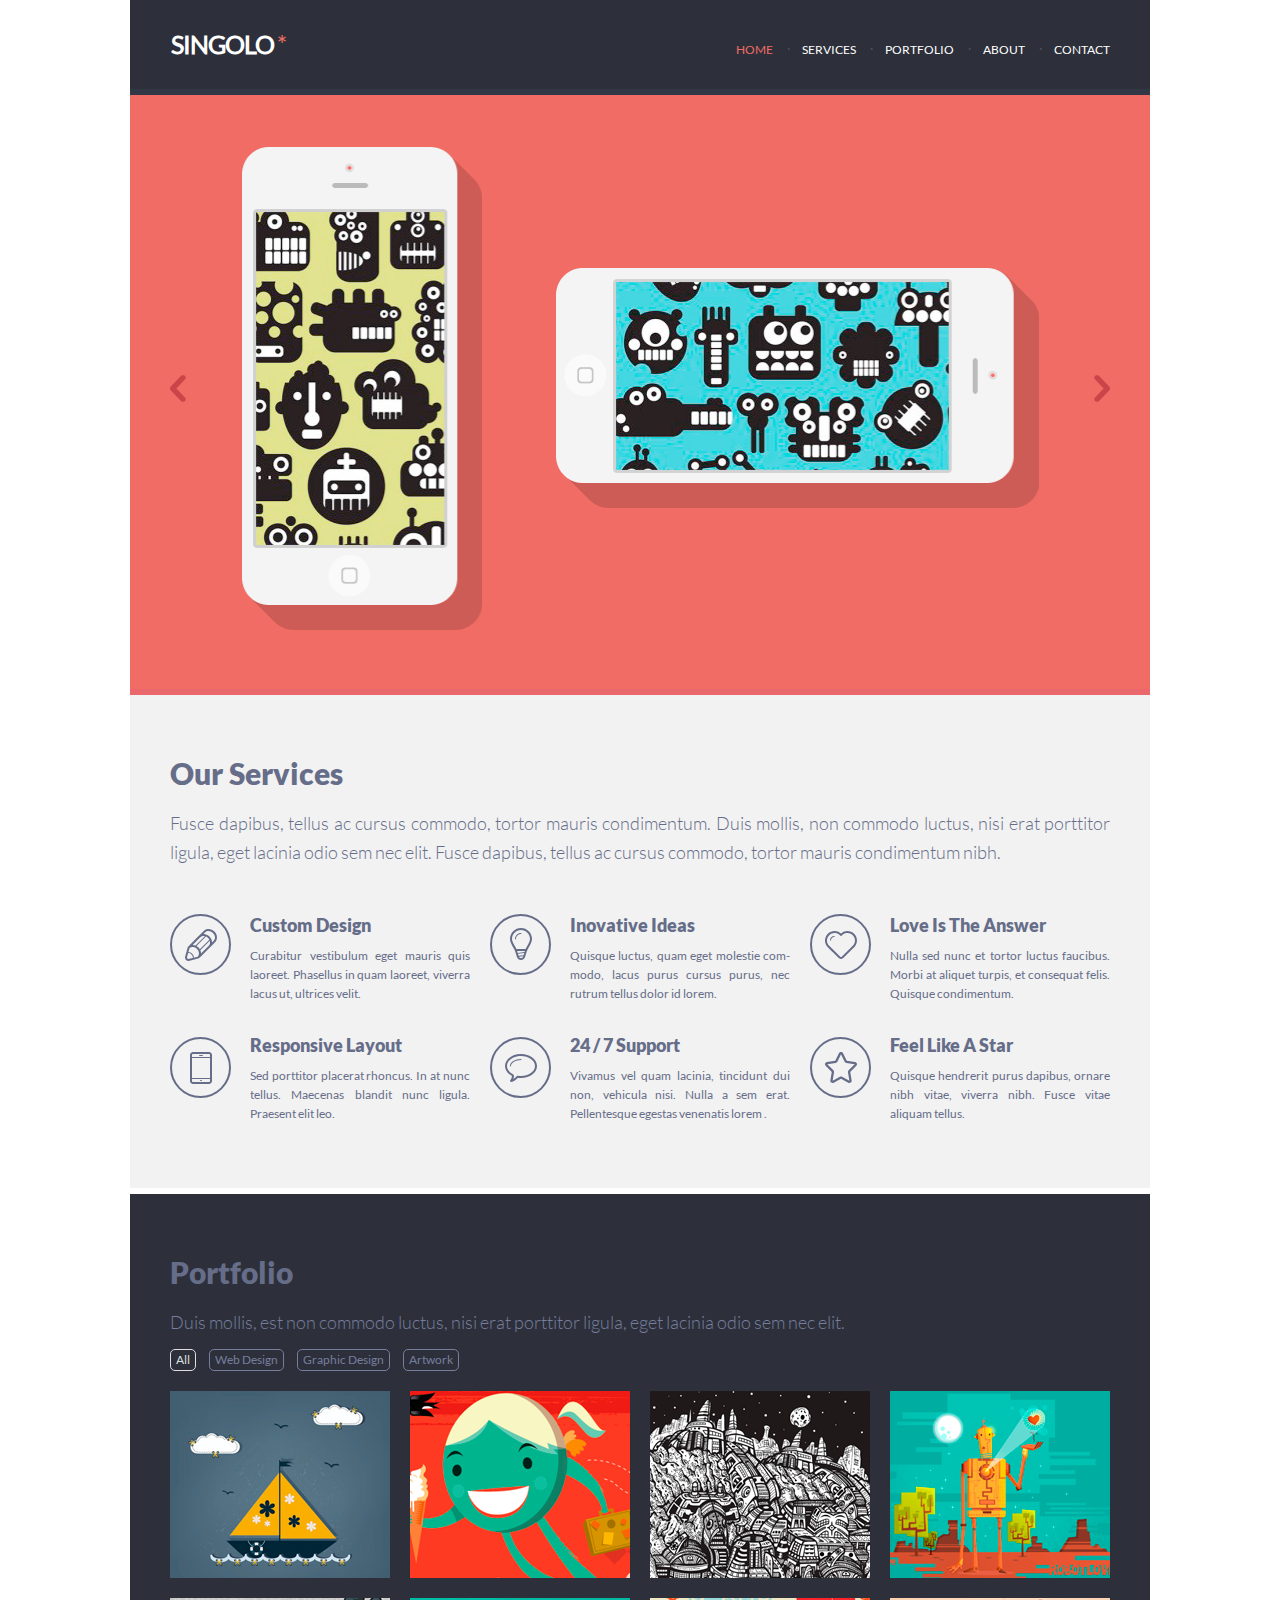
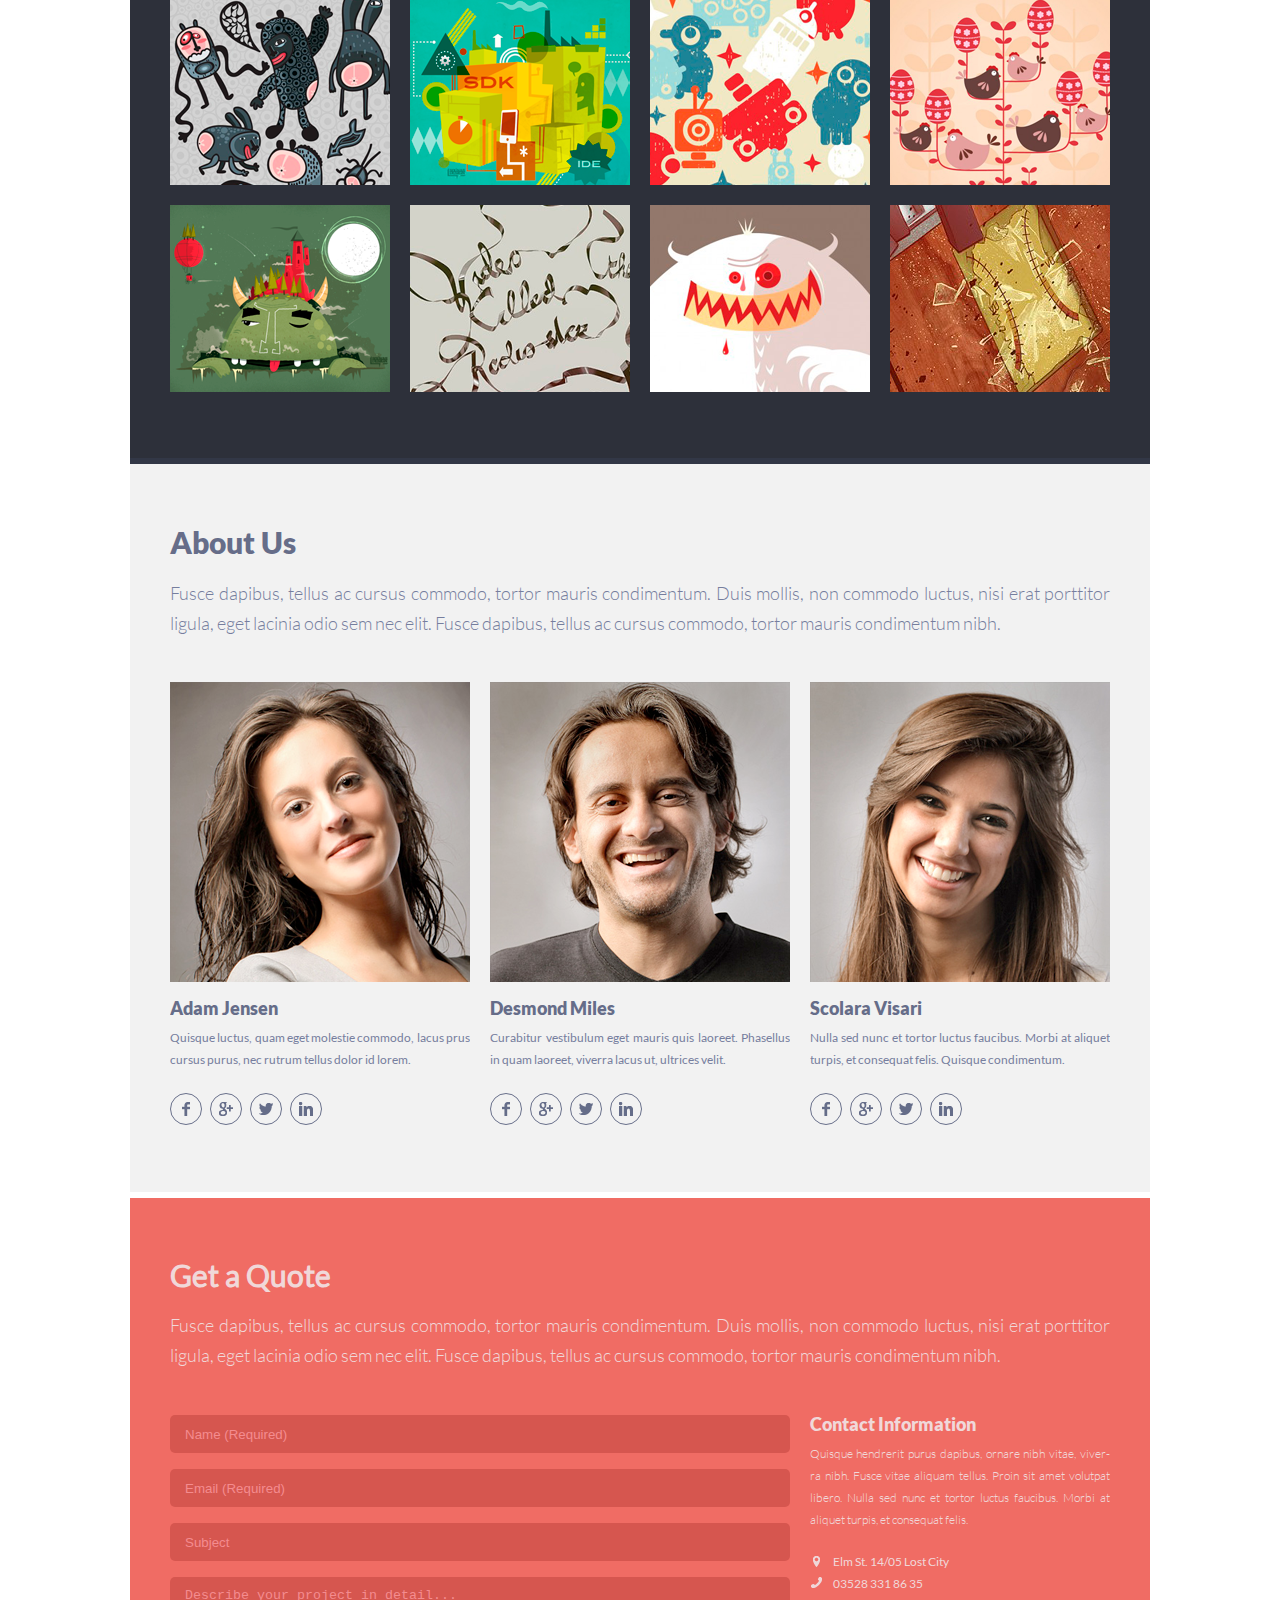
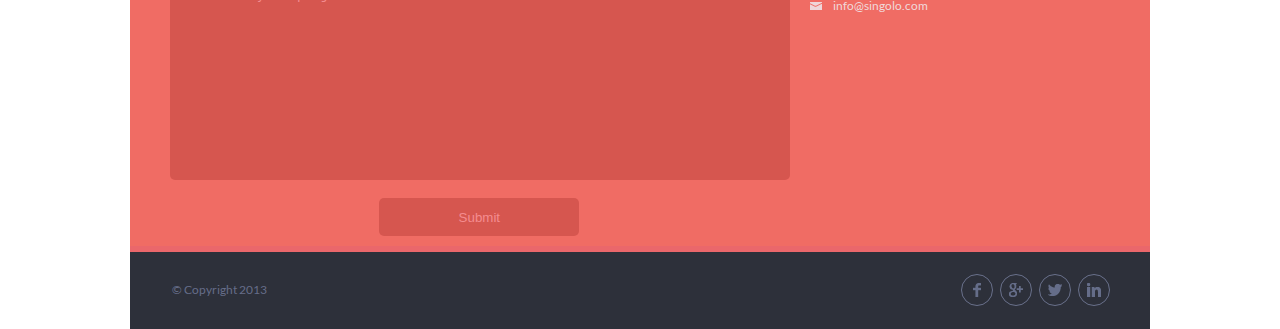
==== index.html @ c0b1b573 "feat: add script portfolio" ====
<!DOCTYPE html>
<html lang="en">
<head>
    <meta charset="UTF-8">
    <meta name="viewport" content="width=device-width, initial-scale=1.0">
    <meta http-equiv="X-UA-Compatible" content="ie=edge">
    <link href="style.css" rel="stylesheet" type="text/css" />
    
    <title>Singolo</title>
</head>
<body>
    <main id="home">
        <header>
            <section class="logo">
                <h1>Singolo</h1>
                <span>*</span>
            </section>
            <nav>
                <ul id="menu-header">
                    <li><a href="#home" class="active">home</a></li>
                    <li><a href="#services">services</a></li>
                    <li><a href="#portfolio">portfolio</a></li>
                    <li><a href="#about">about</a></li>
                    <li><a href="#contact">contact</a></li>
                </ul>
            </nav>
        </header>
        <section class="slider">
            <div class="phones">
                    <div class="chev-1" id="chev-click1"></div>
                    <div class="blue-phones" id="blue-phones">
                        <img src='assets/blue-phone.jpg' alt="blue-phone">
                    </div>
                    <div class="phone-vert" id="iphone-vertical"></div>
                    <div class="phone-horiz" id="iphone-horizontal"></div>
                    <div class="chev-2" id="chev-click2"></div>
            </div>
        </section>
        <section class="our-services">
            <div class="services">
                <div class="description">
                    <h2 id="services">Our Services</h2>
                    <p>Fusce dapibus, tellus ac cursus commodo, tortor 
                        mauris condimentum. Duis mollis, non commodo luctus, 
                        nisi erat porttitor ligula, eget lacinia odio sem nec elit. 
                        Fusce dapibus, tellus ac cursus commodo, tortor mauris 
                        condimentum nibh.</p>
                </div>
                <div class="img-services"><img src="assets/pen.svg" alt="pen"></div> 
                <div class="points">
                    <h3>Custom Design</h3>
                    <p>Curabitur vestibulum eget mauris quis laoreet.
                         Phasellus in quam laoreet, viverra lacus ut, ultrices 
                         velit.</p>
                </div>
                <div class="img-services"><img src="assets/bulb.svg" alt="pen"></div> 
                <div class="points">
                    <h3>Inovative Ideas</h3>
                    <p>Quisque luctus, quam eget molestie com- modo, lacus purus cursus 
                        purus, nec rutrum tellus dolor id lorem.</p>
                </div>
                <div class="img-services"><img src="assets/heart.svg" alt="pen"></div> 
                <div class="points">
                    <h3>Love Is The Answer</h3>
                    <p>Nulla sed nunc et tortor luctus faucibus. Morbi at aliquet turpis,
                       et consequat felis. Quisque condimentum.</p>
                </div>
                <div class="img-services"><img src="assets/phone.svg" alt="pen"></div> 
                <div class="points">
                    <h3>Responsive Layout</h3>
                    <p>Sed porttitor placerat rhoncus. In at nunc tellus. Maecenas 
                        blandit nunc ligula. Praesent elit leo.</p>
                </div>
                <div class="img-services"><img src="assets/bubble.svg" alt="pen"></div> 
                <div class="points">
                    <h3>24 / 7 Support</h3>
                    <p>Vivamus vel quam lacinia, tincidunt dui non, vehicula nisi. 
                        Nulla a sem erat. Pellentesque egestas venenatis lorem .</p>
                </div>
                <div class="img-services"><img src="assets/star.svg" alt="pen"></div> 
                <div class="points">
                    <h3>Feel Like A Star</h3>
                    <p>Quisque hendrerit purus dapibus, ornare nibh vitae, viverra nibh. 
                        Fusce vitae aliquam tellus.</p>
                </div>
            </div>
        </section>
        <section class="portfolio">
                <h2 id="portfolio">Portfolio</h2>
                <p>Duis mollis, est non commodo luctus, nisi erat 
                    porttitor ligula, eget lacinia odio sem nec elit.</p>
                        <ul id="menu-portfolio">
                            <a href="#"><li class="active">All</li></a>
                            <a href="#"><li>Web Design</li></a>
                            <a href="#"><li>Graphic Design</li></a>
                            <a href="#"><li>Artwork</li></a>
                        </ul>
                    <div class="portfolio-img-all" id="portfolio-img">
                        <div></div>
                        <div></div>
                        <div></div>
                        <div></div>
                        <div></div>
                        <div></div>
                        <div></div>
                        <div></div>
                        <div></div>
                        <div></div>
                        <div></div>
                        <div></div>
                    </div>
            </section>
            <section class="about-us">
                    <h2 id="about">About Us</h2>
                    <p>Fusce dapibus, tellus ac cursus commodo, tortor mauris condimentum.
                        Duis mollis, non commodo luctus, nisi erat porttitor ligula, eget
                        lacinia odio sem nec elit. Fusce dapibus, tellus ac cursus commodo,
                        tortor mauris condimentum nibh.
                    </p>
                    <div class="portfolio-photos">
                            <div class="portfolio-photo">
                                <img src="assets/portfolio-photo-1.png" alt="" >
                                <h3>Adam Jensen</h3>
                                <p>Quisque luctus, quam eget molestie commodo, lacus prus 
                                    cursus purus, nec rutrum tellus dolor id lorem.</p>
                                <ul>
                                    <li><a href="#"></a></li>
                                    <li><a href="#"></a></li>
                                    <li><a href="#"></a></li>
                                    <li><a href="#"></a></li>
                                </ul>
                            </div>
                            <div class="portfolio-photo">
                                    <img src="assets/portfolio-photo-2.png" alt="" >
                                    <h3>Desmond Miles</h3>
                                <p>Curabitur vestibulum eget mauris quis laoreet. Phasellus 
                                    in quam laoreet, viverra lacus ut, ultrices velit.</p>
                                <ul>
                                    <li><a href="#"></a></li>
                                    <li><a href="#"></a></li>
                                    <li><a href="#"></a></li>
                                    <li><a href="#"></a></li>
                                </ul>
                            </div>
                            <div class="portfolio-photo">
                                    <img src="assets/portfolio-photo-3.png" alt="" >
                                    <h3>Scolara Visari</h3>
                                <p>Nulla sed nunc et tortor luctus faucibus. Morbi at 
                                    aliquet turpis, et consequat felis. Quisque condimentum.</p>
                                <ul>
                                    <li><a href="#"></a></li>
                                    <li><a href="#"></a></li>
                                    <li><a href="#"></a></li>
                                    <li><a href="#"></a></li>
                                </ul>
                            </div>
                    </div>
                </section>
                <section class="get-a-quote">
                        <h2>Get a Quote</h2>
                        <p>Fusce dapibus, tellus ac cursus commodo, tortor mauris condimentum. 
                            Duis mollis, non commodo luctus, nisi erat porttitor ligula, eget 
                            lacinia odio sem nec elit. Fusce dapibus, tellus ac cursus commodo, 
                            tortor mauris condimentum nibh.</p>
                            <div class="form-and-info">
                               <form name="question" method="post">
                                  <input type="text" placeholder="Name (Required)" size="40" required><br>
                                  <input type="email" placeholder="Email (Required)" required><br>
                                  <input type="text" placeholder="Subject"><br>
                                  <textarea name="comment" cols="40" rows="15" placeholder="Describe your project in detail..."></textarea><br>
                                  <input class="submit" type="submit" value="Submit">
                               </form>
                               <div class="info">
                                   <h3 id="contact">Contact Information</h3>
                                   <p>
                                        Quisque hendrerit purus dapibus, ornare nibh vitae, viver- ra 
                                        nibh. Fusce vitae aliquam tellus. Proin sit amet volutpat libero. 
                                        Nulla sed nunc et tortor luctus faucibus. Morbi at aliquet turpis, 
                                        et consequat felis. 
                                   </p>
                                   <ul>
                                       <li>Elm St. 14/05 Lost City </li>
                                       <li><a href="tel:035283318635">03528 331 86 35</a></li>
                                       <li><a href="mailto:info@singolo.com">info@singolo.com</a></li>
                                   </ul>
            
                               </div>
                            </div>
                    </section>
                    <footer>
                        <p>&copy; Copyright 2013</p>
                        <ul>
                            <li><a href="#"></a></li>
                            <li><a href="#"></a></li>
                            <li><a href="#"></a></li>
                            <li><a href="#"></a></li>
                        </ul>
                    </footer>
    </main>
    <script src="script.js"></script>
</body>
</html>
---- style.css ----
*{
    outline: none;
    padding: 0;
    margin: 0;
    text-decoration: none;
    }
@font-face {
    font-family: Lato; 
    src: url(assets/Lato-Regular.ttf);
    font-weight: normal;
   }
@font-face {
    font-family: Lato-Black; 
    src: url(assets/Lato-Black.ttf);
    font-weight: bold;
   }
@font-face {
    font-family: Lato-Light; 
    src: url(assets/Lato-Light.ttf);
    font-weight: lighter;
   }
main{
    max-width: 1020px;
    margin: 0px auto;
    font-family: Lato;
}

/*****************************HEADER***********************/

header{
    display: grid;
    grid-template-columns: 140px auto;
    padding: 29px 40px 30px 41px;
    background-color: #2d303a;
    color: white;
    border-bottom: 6px solid #323746;;
}
header ul{
    text-transform: uppercase;
    float: right;
}
header .active{
   color: #f06c64;
}
header li:first-child:before{
    content: "";
}
header ul li{
    display: inline-block;
    margin: 0px 13px;
    font-size: 12px;
    padding-top: 13px;
    position: relative;
}
header li:before {
    color: #494e62;
    content: "."; 
    top: 5px;
    left: -15px;
    font-size: 16px;
    position: absolute;
   }
header ul li:last-child {
    margin-right: 0px;
   }
header ul li a{
    color: white;
}
header ul li a:hover{
    color: #f06c64;
    cursor: pointer;
}
h1{
    text-transform: uppercase;
    font-size: 25px;
    letter-spacing: -1px;
    font-weight: 0;
    display: inline;
}
.logo span{
    text-transform: uppercase;
    font-size: 25px;
    letter-spacing: -1px;
}
.logo span:last-child{
    color: #f06c64;
}

/*****************************SLIDER***********************/

.slider{
    background-color: #f06c64;
    padding: 53px 40px 61px 40px;
    border-bottom: 6px solid #ea676b;
}
.phones{
    display: flex;
    height: 480px;
}
.phones div{
    align-self: center;
}
.chev-1{
    justify-self: start;
    background: url('assets/chev-1.png');
    width: 16px;
    height: 27px;
}
.chev-1:hover{
    cursor: pointer;
    background: url('assets/chev-1-hover.png');
}
.chev-2{
    justify-self: end;
    background: url('assets/chev-2.png') no-repeat;
    width: 16px;
    height: 27px;
    margin-left: 55px;
}
.chev-2:hover{
    cursor: pointer;
    background: url('assets/chev-2-hover.png') no-repeat;
}
.phone-vert{
    width: 240px;
    height: 483px;
    margin-left: 56px;
    background: url('assets/iPhone-Vertical-sprite.png') no-repeat;
}
.phone-horiz{
    width: 484px;
    height: 240px;
    margin-left: 74px;
    background: url('assets/iPhone-Horizontal-sprite.png') no-repeat;
} 
.blue-phones{
    position: absolute;
    display: none;
    left: 321px;
    width: 797px;
   
    background: url('assets/blue-phone.jpg') no-repeat;
}
@media screen and (max-width: 880px) {
    .phone-vert, .phone-horiz{
        width: 100%;
        height: auto;
    }
}

/*****************************SERVICES***********************/

.our-services{
    background-color: #f2f2f2;
    padding: 60px 40px 63px 40px;
    border-bottom: 6px solid white;
}
.services{
    display: grid;
    height: 370px;
    color: #666d89;
    grid-template-columns: repeat(12, 80px);
    grid-template-rows: repeat(7, 53px);
}
.description{
    grid-column: 1/13;
    grid-row: 1/4;
}
h2{
    font-size: 30px;
    font-family: Lato-Black;
    margin-bottom:18px;
}
.description p{
    font-family: Lato-Light;
    line-height: 29px;
    font-size: 18px;
    text-align: justify;
    padding-right: 20px;
    margin-bottom: 20px;
}
h3{
    font-size: 18px;
    font-family: Lato-Black;
}
.points{
    overflow: hidden;
}
.points p{
    font-size: 12px;
    margin-top: 10px;
    text-align: justify;
    line-height: 19px;
    padding-right: 20px;
 
}
.services div:nth-child(2){
    grid-column: 1/2;
    grid-row: 4/6;
}
.services div:nth-child(3){
    grid-column: 2/5;
    grid-row: 4/6;
}
.description div:nth-child(4){
    grid-column: 5/6;
    grid-row: 4/6;
}
.services div:nth-child(5){
    grid-column: 6/9;
    grid-row: 4/6;
}
.services div:nth-child(6){
    grid-column: 9/10;
    grid-row: 4/6;
}
.services div:nth-child(7){
    grid-column: 10/13;
    grid-row: 4/6;
}
.services div:nth-child(8){
    grid-column: 1/2;
    grid-row: 6/8;
    margin-top: 17px;
}
.services div:nth-child(9){
    grid-column: 2/5;
    grid-row: 6/8;
    margin-top: 14px;
}
.services div:nth-child(10){
    grid-column: 5/6;
    grid-row: 6/8;
    margin-top: 17px;
}
.services div:nth-child(11){
    grid-column: 6/9;
    grid-row: 6/8;
    margin-top: 14px;
}
.services div:nth-child(12){
    grid-column: 9/10;
    grid-row: 6/8;
    margin-top: 17px;
}
.services div:nth-child(13){
    grid-column: 10/13;
    grid-row: 6/8;
    margin-top: 14px;
}

/*****************************PORTFOLIO********************/

.portfolio{
    background-color: #2d303a;
    padding: 60px 40px 66px 40px;
    border-bottom: 6px solid #323746;
}
.portfolio h2{
    font-size: 30px;
    font-family: Lato-Black;
    margin-bottom:18px;
    color: #666d89;
}
.portfolio p{
    font-family: Lato-Light;
    line-height: 29px;
    font-size: 18px;
    color: #767e9e;
    margin-bottom: 11px;
}
.portfolio ul{
    list-style-type: none;
}
.portfolio ul li{
    display: inline-block;
    border: 1px solid #767e9e;
    border-radius: 5px;
    margin-right: 10px;
    padding: 2px 5px 3px 5px;
    text-align: center;
}
.portfolio a{
   color: #767e9e;;
   font-size: 12px;
}
.portfolio .active{
    color: #dedede !important;
    border:1px solid #dedede !important;
}
.portfolio li:hover{
    color: #dedede !important;
    border:1px solid #dedede !important;
    cursor: pointer;
 }
.portfolio-img-all{
    display: grid;
    grid-template-columns: repeat(4, 3fr);
    grid-gap: 20px;
    margin-top: 20px;
}
.portfolio-img-all div{
    height: 187px;
}
.portfolio-img-all :nth-child(1){
    background: url('assets/portfolio-img-1.png') no-repeat;
}
.portfolio-img-all :nth-child(2){
    background: url('assets/portfolio-img-2.png') no-repeat;
}
.portfolio-img-all :nth-child(3){
    background: url('assets/portfolio-img-3.png') no-repeat;
}
.portfolio-img-all :nth-child(4){
    background: url('assets/portfolio-img-4.png') no-repeat;
}
.portfolio-img-all :nth-child(5){
    background: url('assets/portfolio-img-5.png') no-repeat;
}
.portfolio-img-all :nth-child(6){
    background: url('assets/portfolio-img-6.png') no-repeat;
}
.portfolio-img-all :nth-child(7){
    background: url('assets/portfolio-img-7.png') no-repeat;
}
.portfolio-img-all :nth-child(8){
    background: url('assets/portfolio-img-8.png') no-repeat;
}
.portfolio-img-all :nth-child(9){
    background: url('assets/portfolio-img-9.png') no-repeat;
}
.portfolio-img-all :nth-child(10){
    background: url('assets/portfolio-img-10.png') no-repeat;
}
.portfolio-img-all :nth-child(11){
    background: url('assets/portfolio-img-11.png') no-repeat;
}
.portfolio-img-all :nth-child(12){
    background: url('assets/portfolio-img-12.png') no-repeat;
}
.portfolio-img-all :nth-child(n+13){
    display: none;
}
.border-img{
    border: 5px solid #F06C64;
    height: 177px !important;
    width: 210px;
    background-position: -5px !important;
}
/****************ABOUT US********************/

.about-us{
    background-color: #f2f2f2;
    padding: 60px 40px 64px 40px;
    border-bottom: 6px solid white;
}
.about-us h2{
    font-size: 30px;
    font-family: Lato-Black;
    margin-bottom:18px;
    color: #666d89;
}
.about-us p{
    font-family: Lato-Light;
    line-height: 30px;
    font-size: 18px;
    color: #767e9e;
    text-align: justify;
}
.portfolio-photos{
    display: grid;
    grid-template-columns: repeat(3, 4fr);
    grid-gap: 20px;
    margin-top: 44px;
}
.portfolio-photo h3{
    margin-top: 15px;
    font-size: 18px;
    line-height: 16px;
    color: #666d89;
    text-align: left;
    margin-bottom: 11px;
    font-family: Lato-Black;
    white-space: nowrap;
}
.portfolio-photo{
    overflow: hidden;
}
.portfolio-photo p{
    font-size: 12px;
    line-height: 22px;
    color: #767e9e; 
    font-family: Lato;
}
.portfolio-photo ul{
    list-style-type: none;
    margin-top: 22px;
}
.portfolio-photo ul li:nth-child(1){
    background: url('assets/facebook.png') 50% 50% no-repeat;
}
.portfolio-photo ul li:nth-child(2){
    background: url('assets/google+.png') 50% 50% no-repeat;
}
.portfolio-photo ul li:nth-child(3){
    background: url('assets/twitter.png') 50% 50% no-repeat;
}
.portfolio-photo ul li:nth-child(4){
    background: url('assets/linkedin.png') 50% 50% no-repeat;
}
.portfolio-photo ul li{
    display: inline-block;
    width: 30px;
    height: 30px;
    border-radius: 50%;
    border: 1px solid #69708b;
    margin-right: 5px;
}
.portfolio-photo ul li:hover{
    cursor: pointer;
    border: 1px solid white;
}

/****************************GET-A-QUOTE*******************/

.get-a-quote{
    padding: 68px 40px 0px 40px;
    background-color: #f06c64;
    color: #f0d8d9;
    border-bottom: 6px solid #ea676b;
}
.get-a-quote h2{
    font-size: 30px;
    line-height: 18px;
    margin-bottom: 26px;
    font-family: Lato;
}
.get-a-quote p{
    font-size: 18px;
    line-height: 30px;
    font-family: Lato-Light;
    text-align: justify;
    margin-bottom: 45px;
}
.form-and-info{
    display: grid;
    grid-template-columns: repeat(3, 4fr);
}
input{
    margin-bottom: 16px;
    padding-left: 15px;
    color: #f48c8f;
    max-width: 605px;
    width: 100%;
    height: 38px;
    border-radius: 5px;
    background-color: #d6564f;
    border: none;
}
input::placeholder{
    color: #f48c8f;
}
textarea::placeholder{
    color: #f48c8f;
}
textarea{
    width: 100%;
    max-width: 605px;
    height: 192px;
    border-radius: 5px;
    background-color: #d6564f;
    border: none;
    padding-left: 15px;
    padding-top: 11px;
    color: #f48c8f;
    resize: none;
}
form{
    grid-column: 1/3;
    padding-right: 8px;
}
.submit{
    width: 200px;
    display: block;
    text-align: center;
    padding-left: 0px;
    margin: 15px auto 10px auto;
}
.info{
    grid-column-start: 3/4;
    padding-left: 13px;
}
.info h3{
    font-size: 18px;
    line-height: 18px;
    color: #f0d8d9;
    margin-bottom: 10px;
}
.info p{
    font-size: 12px;
    line-height: 22px;
    color: #f0d8d9;
    margin-bottom: 20px;
}
.info ul{
    list-style-type: none;
}
.info ul li{
    font-size: 12px;
    line-height: 22px;
    color: #f0d8d9;
    padding-left: 23px;
}
.info ul li a{
    font-size: 12px;
    line-height: 22px;
    color: #f0d8d9;
}
.info ul li:nth-child(1){
    background: url('assets/location.png') 3px 5px no-repeat;
}
.info ul li:nth-child(2){
    background: url('assets/phone.png') 1px 4px no-repeat;
}
.info ul li:nth-child(3){
    background: url('assets/mail.png') -1px no-repeat;
}

/***********************FOOTER***********************/

footer{
    padding: 22px 35px 20px 42px;
    background-color: #2d303a;
    color: #666d89;
    font-size: 12px;
    display: grid;
    grid-template-columns: 140px auto;
}
footer p{
    margin-top: 8px;
}
footer ul{
    list-style-type: none;
    justify-self: end;
}
footer ul li:nth-child(1){
    background: url('assets/facebook.png') 50% 50% no-repeat;
}
footer ul li:nth-child(2){
    background: url('assets/google+.png') 50% 50% no-repeat;
}
footer ul li:nth-child(3){
    background: url('assets/twitter.png') 50% 50% no-repeat;
}
footer ul li:nth-child(4){
    background: url('assets/linkedin.png') 50% 50% no-repeat;
}
footer ul li{
    display: inline-block;
    width: 30px;
    height: 30px;
    border-radius: 50%;
    border: 1px solid #69708b;
    margin-right: 5px;
}
footer ul li:hover{
    cursor: pointer;
    border: 1px solid white;
}
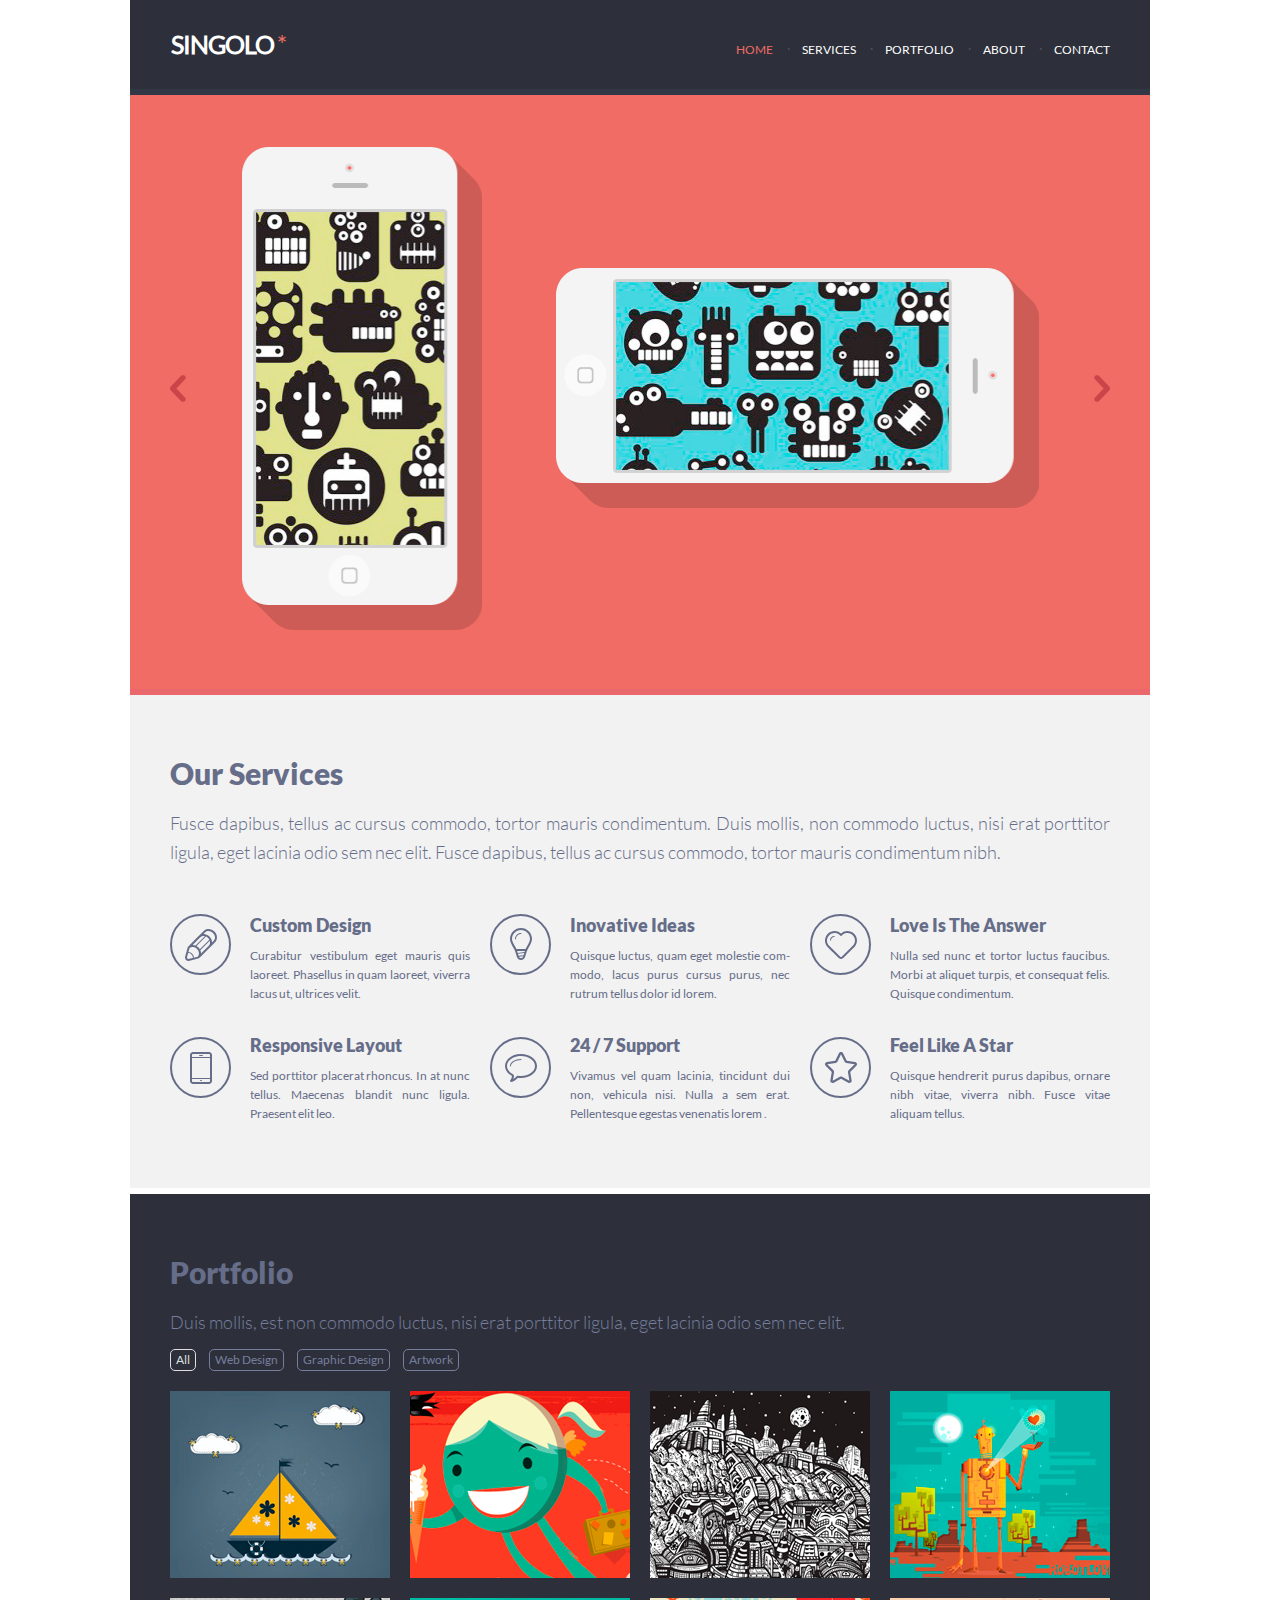
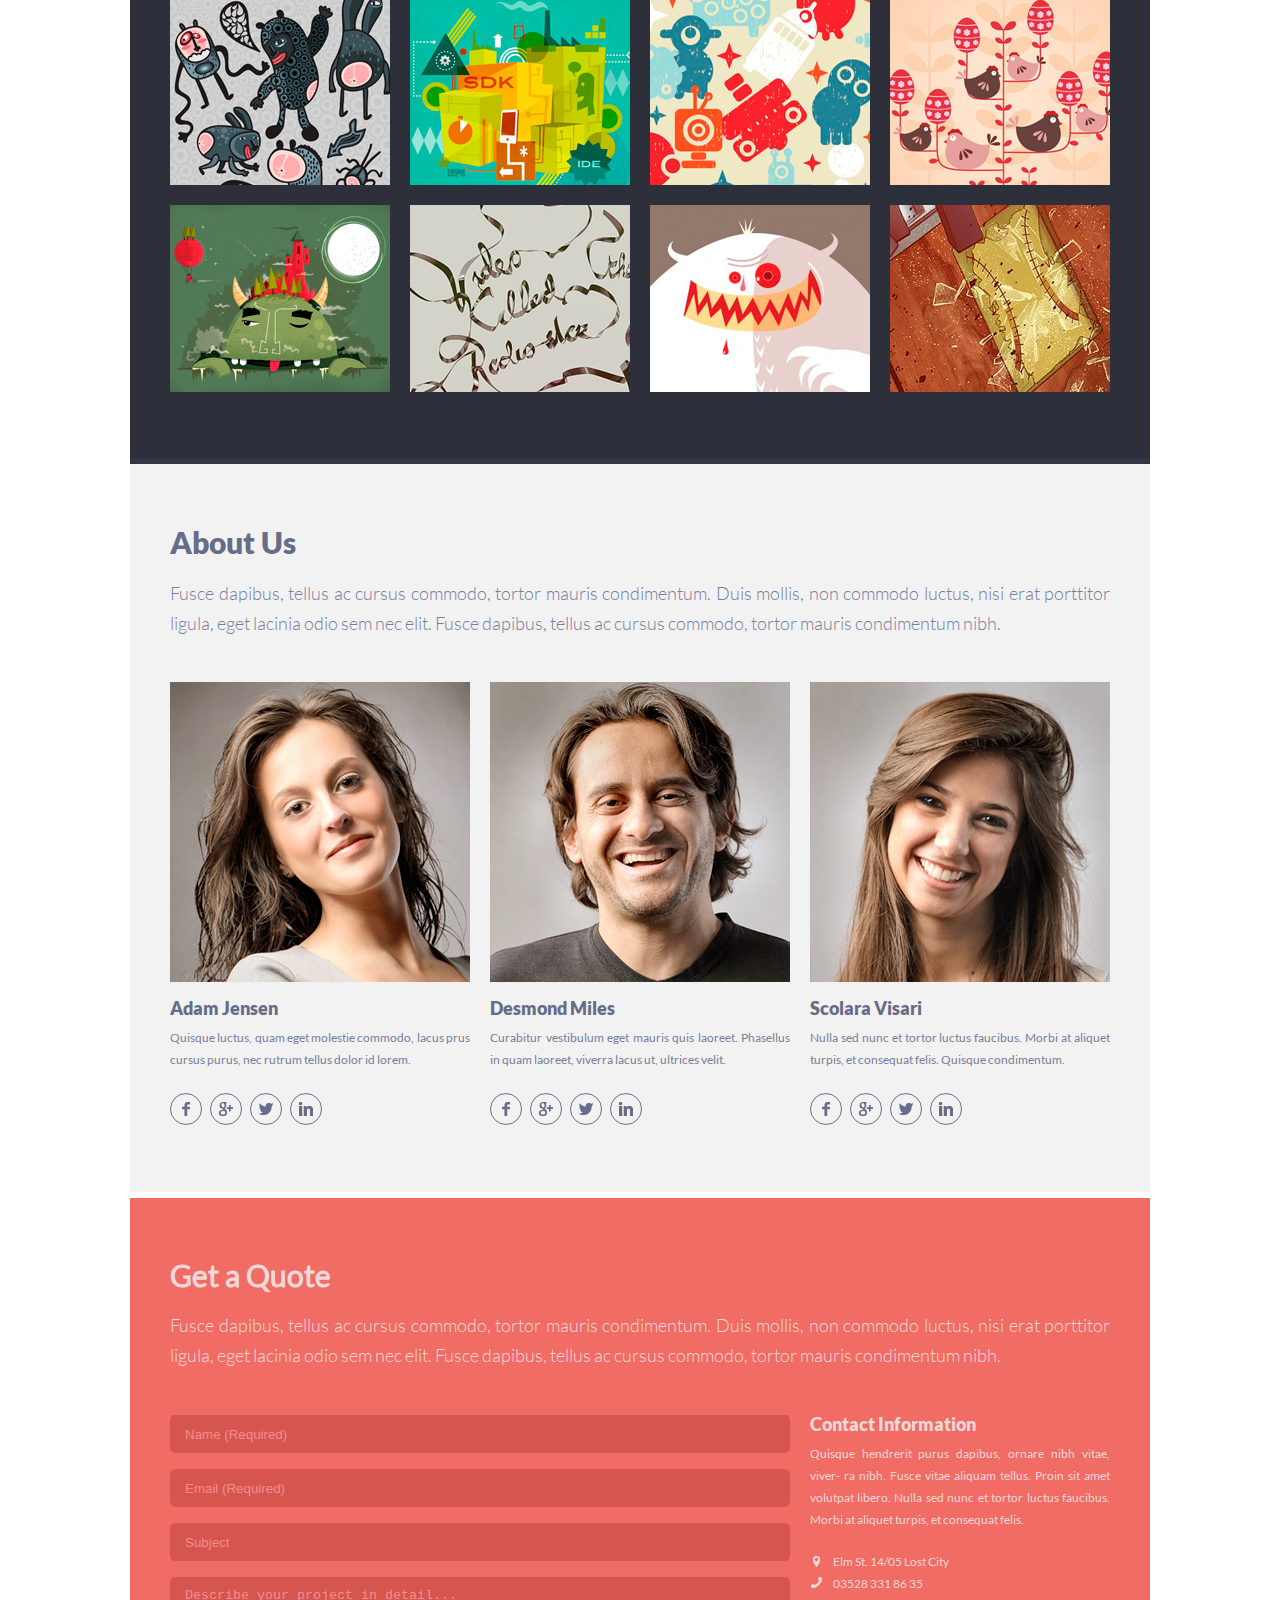
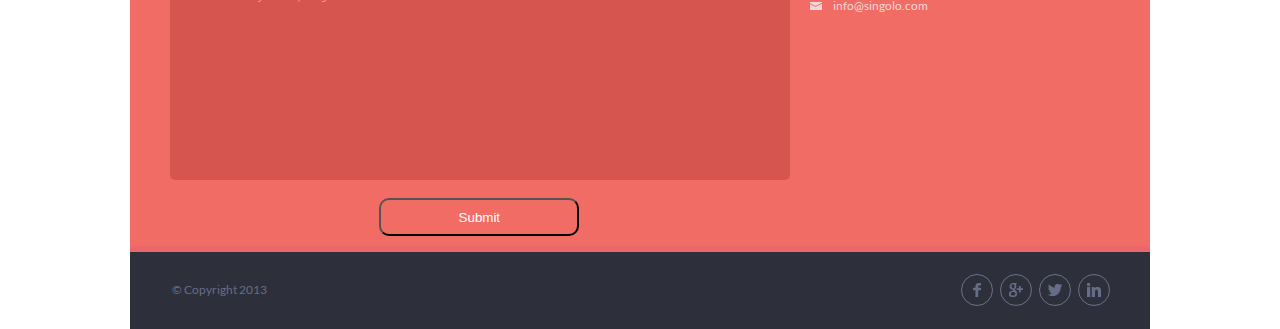
==== commit 471b5cf9: "feat: add script form" ====
--- a/index.html
+++ b/index.html
@@ -158,18 +158,26 @@
                 </section>
                 <section class="get-a-quote">
                         <h2>Get a Quote</h2>
-                        <p>Fusce dapibus, tellus ac cursus commodo, tortor mauris condimentum. 
+                        <p class="get-a-quote-p">Fusce dapibus, tellus ac cursus commodo, tortor mauris condimentum. 
                             Duis mollis, non commodo luctus, nisi erat porttitor ligula, eget 
                             lacinia odio sem nec elit. Fusce dapibus, tellus ac cursus commodo, 
                             tortor mauris condimentum nibh.</p>
                             <div class="form-and-info">
-                               <form name="question" method="post">
+                               <div class="form">
                                   <input type="text" placeholder="Name (Required)" size="40" required><br>
                                   <input type="email" placeholder="Email (Required)" required><br>
-                                  <input type="text" placeholder="Subject"><br>
-                                  <textarea name="comment" cols="40" rows="15" placeholder="Describe your project in detail..."></textarea><br>
-                                  <input class="submit" type="submit" value="Submit">
-                               </form>
+                                  <input type="text" id="subject" placeholder="Subject"><br>
+                                  <textarea name="comment" cols="40" rows="15" id="description" placeholder="Describe your project in detail..."></textarea><br>
+                                  <button class="submit" id="btn">Submit</button>
+                                  <div id="message-block" class="hidden">
+                                      <div id="message">
+                                          <p>Письмо отправлено!</p>
+                                          <p><span id="tema"></span></p>
+                                          <p><span id="desc"></span></p>
+                                          <button id="close-btn">OK</button>
+                                      </div>
+                                  </div>
+                               </div>
                                <div class="info">
                                    <h3 id="contact">Contact Information</h3>
                                    <p>
--- a/style.css
+++ b/style.css
@@ -96,6 +96,7 @@
 .phones{
     display: flex;
     height: 480px;
+    position: relative;
 }
 .phones div{
     align-self: center;
@@ -136,8 +137,7 @@
 .blue-phones{
     position: absolute;
     display: none;
-    left: 321px;
-    width: 797px;
+    left: 71px;
    
     background: url('assets/blue-phone.jpg') no-repeat;
 }
@@ -428,6 +428,7 @@
     background-color: #f06c64;
     color: #f0d8d9;
     border-bottom: 6px solid #ea676b;
+    position: relative;
 }
 .get-a-quote h2{
     font-size: 30px;
@@ -435,7 +436,7 @@
     margin-bottom: 26px;
     font-family: Lato;
 }
-.get-a-quote p{
+.get-a-quote-p{
     font-size: 18px;
     line-height: 30px;
     font-family: Lato-Light;
@@ -475,16 +476,22 @@
     color: #f48c8f;
     resize: none;
 }
-form{
+.form{
     grid-column: 1/3;
     padding-right: 8px;
 }
 .submit{
     width: 200px;
+    height: 38px;
     display: block;
     text-align: center;
-    padding-left: 0px;
     margin: 15px auto 10px auto;
+    border-radius: 10px;
+    background-color: #f06c64;
+    color: white;
+}
+.submit:hover{
+    cursor: pointer;
 }
 .info{
     grid-column-start: 3/4;
@@ -501,6 +508,7 @@
     line-height: 22px;
     color: #f0d8d9;
     margin-bottom: 20px;
+    text-align: justify;
 }
 .info ul{
     list-style-type: none;
@@ -525,7 +533,36 @@
 .info ul li:nth-child(3){
     background: url('assets/mail.png') -1px no-repeat;
 }
-
+#message-block{
+    position: absolute;
+    width: 100%;
+    height: 100%;
+    top: 0;
+    left: 0;
+    background: #0008;
+}
+#message-block.hidden{
+    display: none;
+}
+#message{
+    position: absolute;
+    top: 45%;
+    left: 40%;
+    padding: 15px 20px;
+    border: 2px solid white;
+    text-align: left;
+    border-radius: 10px;
+}
+#close-btn{
+    width: 30px;
+    height: 20px;
+    margin: 0px auto;
+    display: block;
+    margin-top: 10px;
+}
+#close-btn:hover{
+    cursor: pointer;
+}
 /***********************FOOTER***********************/
 
 footer{
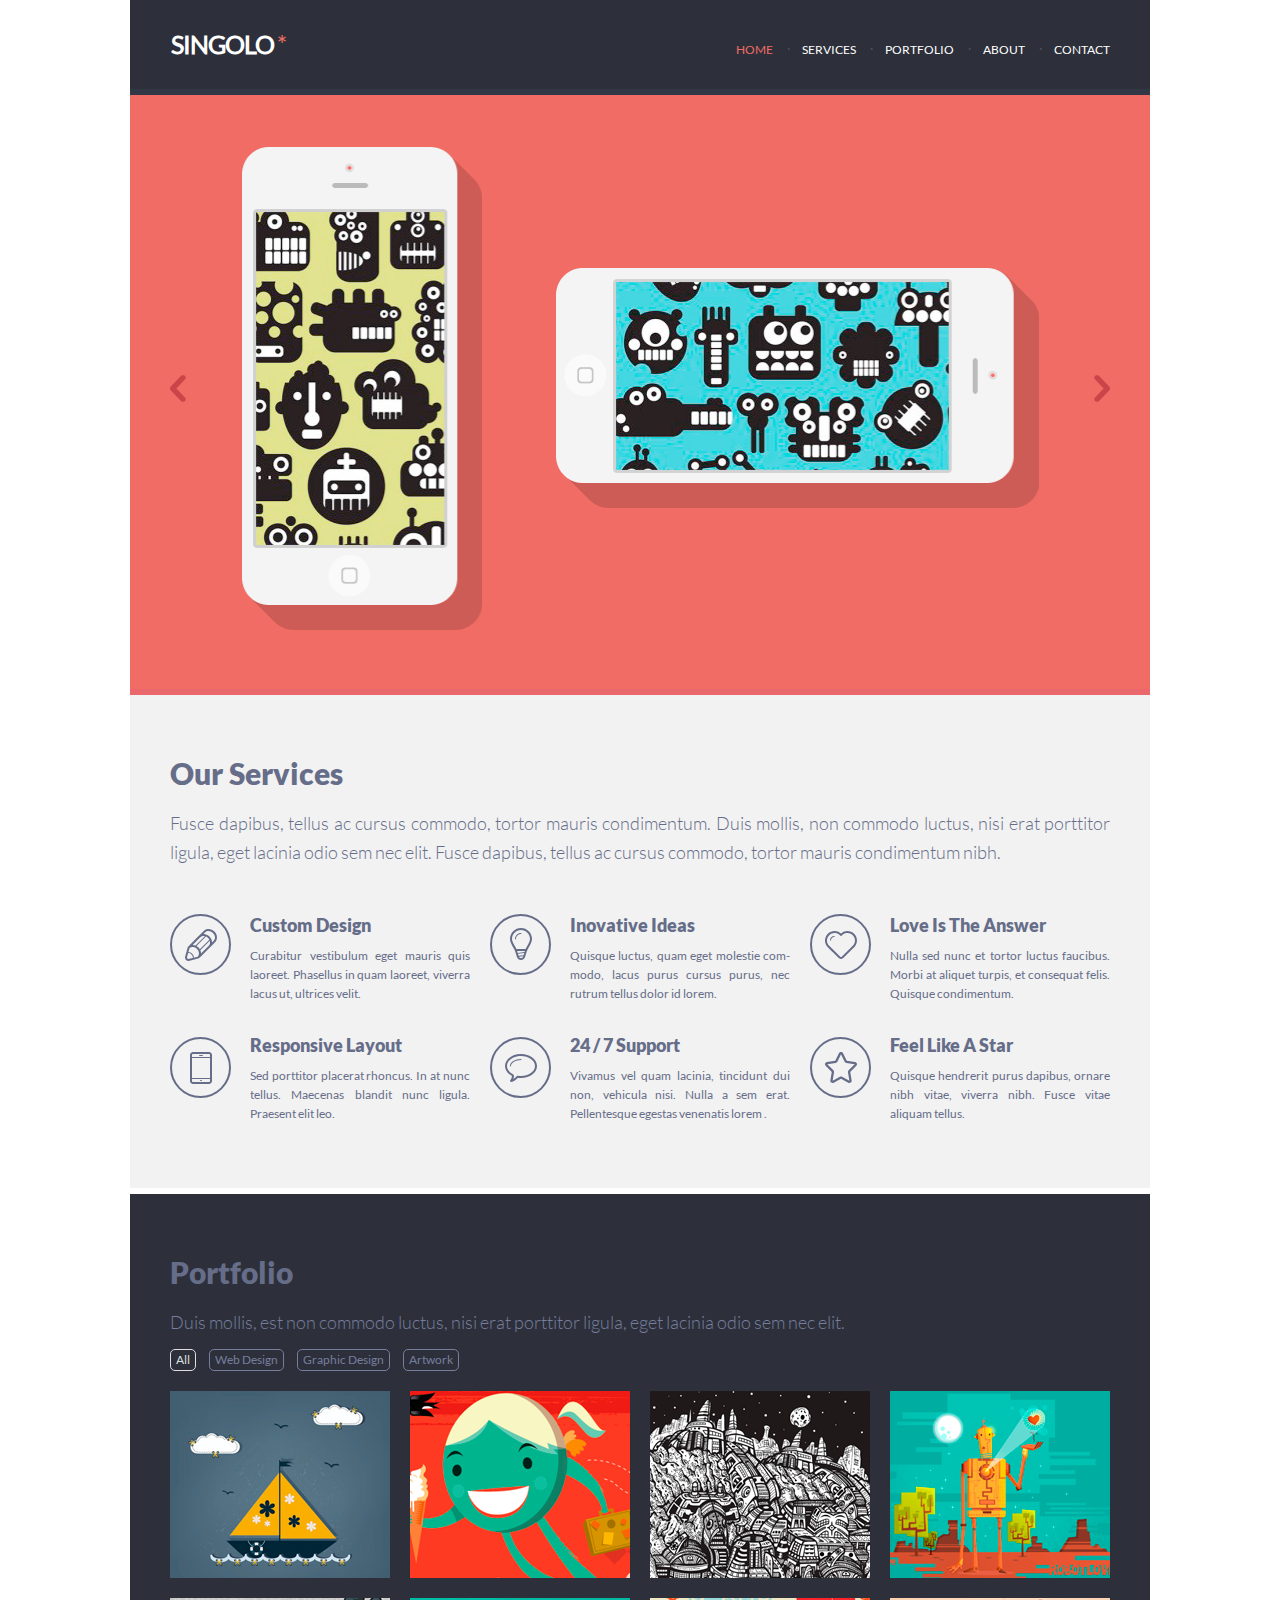
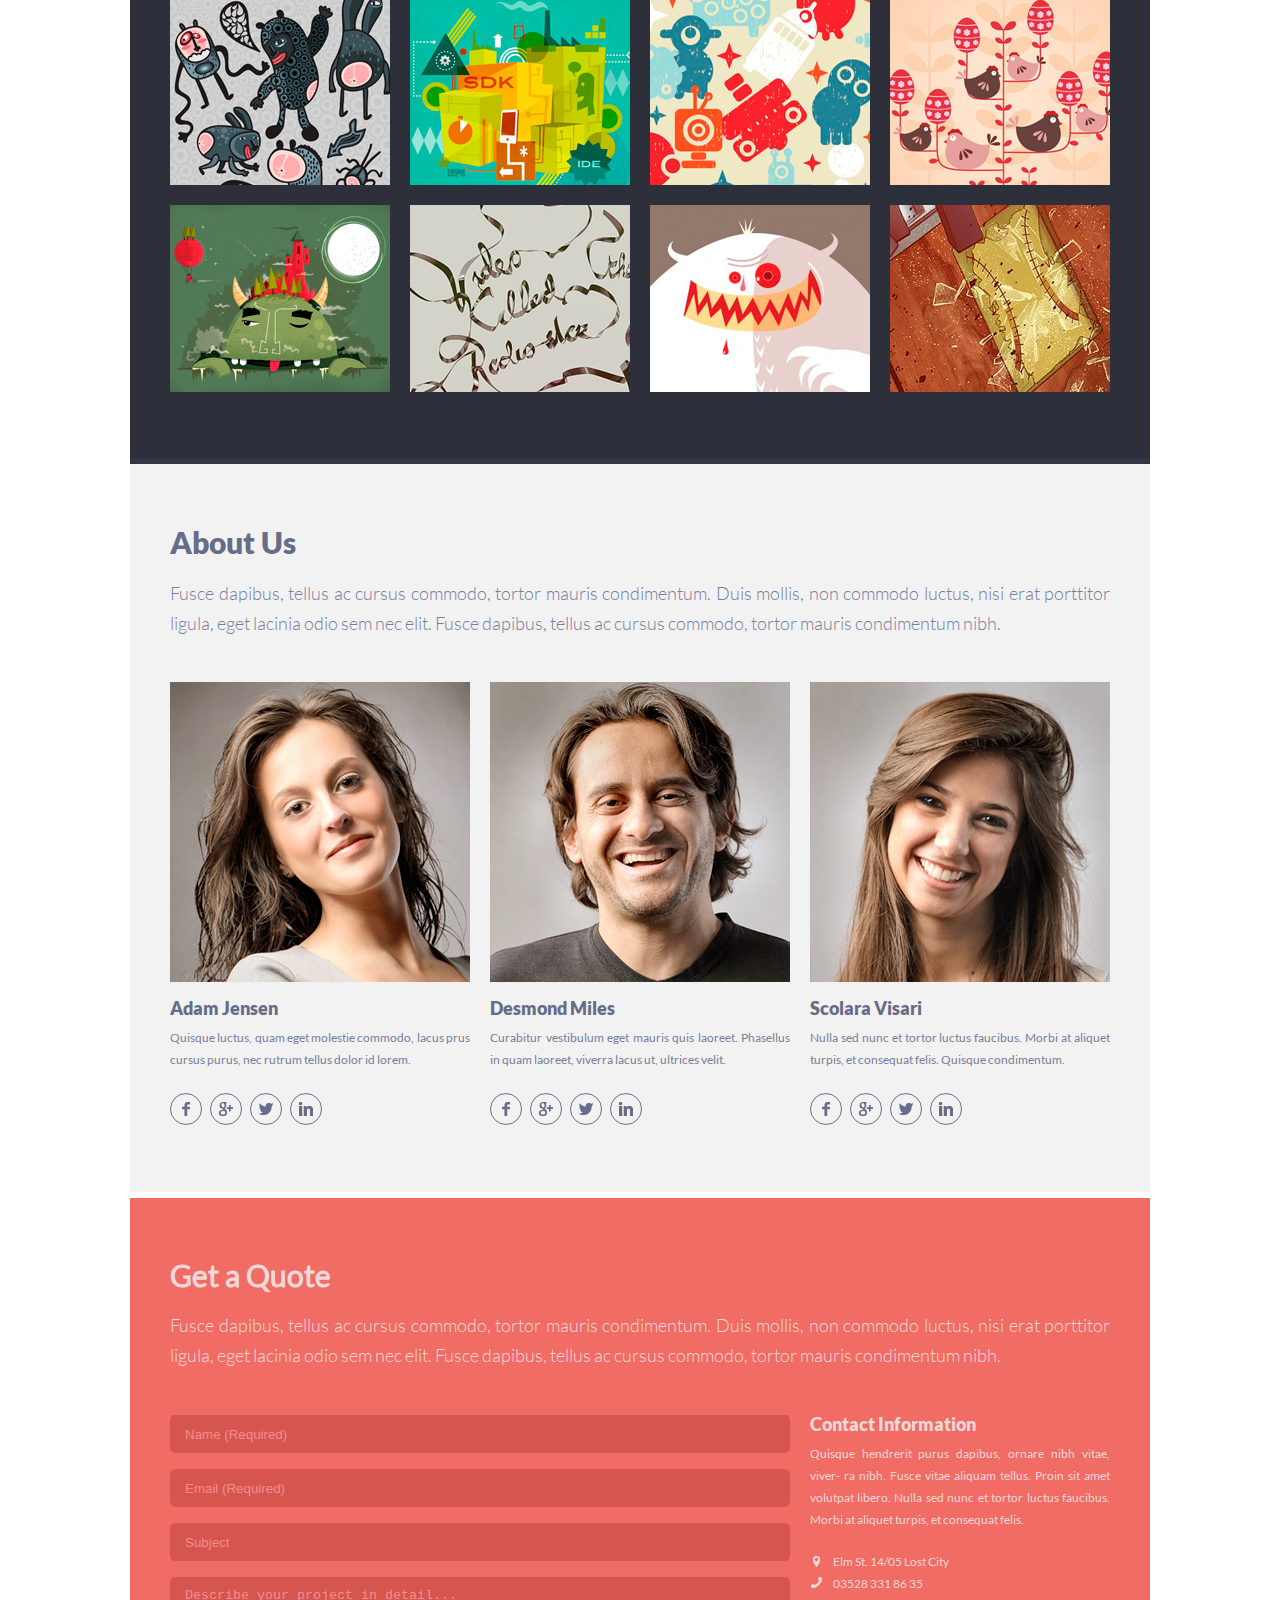
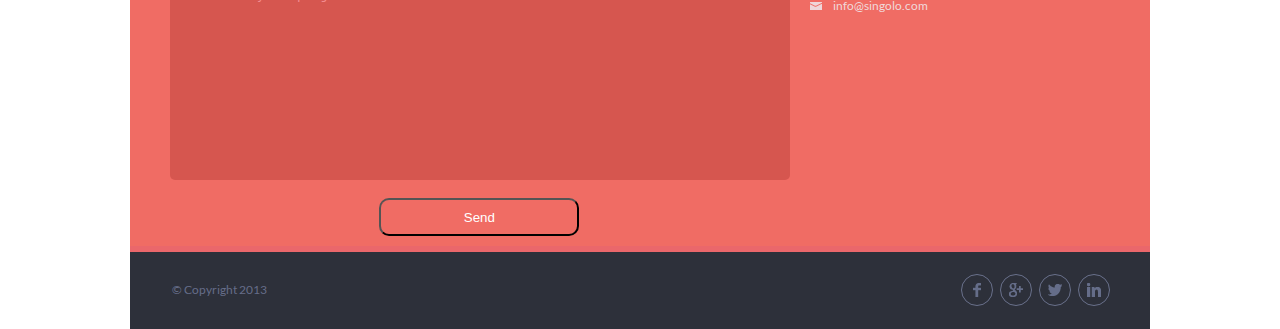
==== commit 835586c8: "feat: responsive 768px" ====
--- a/index.html
+++ b/index.html
@@ -25,7 +25,7 @@
                 </ul>
             </nav>
         </header>
-        <section class="slider">
+        <section class="slider" id="slider">
             <div class="phones">
                     <div class="chev-1" id="chev-click1"></div>
                     <div class="blue-phones" id="blue-phones">
@@ -168,7 +168,7 @@
                                   <input type="email" placeholder="Email (Required)" required><br>
                                   <input type="text" id="subject" placeholder="Subject"><br>
                                   <textarea name="comment" cols="40" rows="15" id="description" placeholder="Describe your project in detail..."></textarea><br>
-                                  <button class="submit" id="btn">Submit</button>
+                                  <button class="submit" id="btn">Send</button>
                                   <div id="message-block" class="hidden">
                                       <div id="message">
                                           <p>Письмо отправлено!</p>
--- a/style.css
+++ b/style.css
@@ -128,24 +128,29 @@
     margin-left: 56px;
     background: url('assets/iPhone-Vertical-sprite.png') no-repeat;
 }
+.phone-vert-off{
+    width: 240px;
+    height: 483px;
+    margin-left: 56px;
+    background: url('assets/iPhone-Vertical-sprite.png') -240px;
+}
 .phone-horiz{
     width: 484px;
     height: 240px;
     margin-left: 74px;
     background: url('assets/iPhone-Horizontal-sprite.png') no-repeat;
 } 
+.phone-horiz-off{
+    width: 484px;
+    height: 240px;
+    margin-left: 74px;
+    background: url('assets/iPhone-Horizontal-sprite.png') 0px -240px;
+}
 .blue-phones{
     position: absolute;
     display: none;
-    left: 71px;
-   
+    left: 72px;
     background: url('assets/blue-phone.jpg') no-repeat;
-}
-@media screen and (max-width: 880px) {
-    .phone-vert, .phone-horiz{
-        width: 100%;
-        height: auto;
-    }
 }
 
 /*****************************SERVICES***********************/
@@ -604,3 +609,288 @@
     cursor: pointer;
     border: 1px solid white;
 }
+
+/*******************************RESPONSIVE-768px**************************/
+
+/******************HEADER+SLIDER****************/
+
+@media screen and (max-width: 768px) {
+header{
+    padding: 26px 40px 33px 41px;
+}
+header li:before {
+    color: white;
+}
+.slider{
+    padding: 40px 27px 21px 30px;
+}
+.phones{
+    height: 385px;
+}
+.phone-vert{
+    width: 188px;
+    height: 390px;
+    margin-left: 37px;
+    background-size: 200% !important;
+    background: url('assets/phone-vertical-responsive.png') no-repeat;
+}
+.phone-horiz{
+    width: 381px;
+    height: 198px;
+    margin-left: 54px;
+    background-size: 97% !important;
+    background: url('assets/phone-horizontal-responsive.png') no-repeat;
+} 
+.phone-vert-off{
+    width: 188px;
+    height: 390px;
+    margin-left: 37px;
+    background-size: 200% !important;
+    background: url('assets/phone-vertical-responsive.png') -185px 0px no-repeat;
+}
+.phone-horiz-off{
+    width: 381px;
+    height: 198px;
+    margin-left: 54px;
+    background-size: 97% !important;
+    background: url('assets/phone-horizontal-responsive.png') 0px -200px no-repeat;
+}
+.chev-2{
+    margin-left: 30px;
+}
+.blue-phones{
+    position: absolute;
+    display: none;
+    left: 72px;
+    background: url('assets/blue-phone.jpg') no-repeat;
+}
+.blue-phones {
+    left: 38px;
+    top: -2px;
+    width: 637px;
+    height: 210px;
+    background: url(assets/blue-phone.jpg) no-repeat;
+}
+.blue-phones img{
+    width: 100%;
+    height: auto;
+}
+
+/******************SERVICES****************/
+
+.our-services{
+    padding: 39px 40px 65px 40px;
+    border-bottom: 0px solid white;
+}
+.services{
+    height: 570px;
+    grid-template-columns: repeat(8, 86px);
+    grid-template-rows: repeat(9);
+}
+.description{
+    grid-column: 1/9;
+    grid-row: 1/4;
+}
+.description p{
+    padding-right: 17px;
+    line-height: 30px;
+}
+.points p {
+    padding-right: 42px;
+    line-height: 20px;
+}
+.services div:nth-child(2){
+    grid-column: 1/2;
+    grid-row: 4/7;
+    margin-top: 21px;
+}
+.services div:nth-child(3){
+    grid-column: 2/5;
+    grid-row: 4/7;
+    margin-top: 21px;
+    margin-left: -5px;
+}
+.services div:nth-child(4){
+    grid-column: 5/6;
+    grid-row: 4/7;
+    margin-top: 21px;
+    margin-left: 9px;
+}
+.services div:nth-child(5){
+    grid-column: 6/9;
+    grid-row: 4/7;
+    margin-top: 21px;
+    margin-left: 3px;
+}
+.services div:nth-child(6){
+    grid-column: 1/2;
+    grid-row: 7/9;
+    margin-top: 7px;
+}
+.services div:nth-child(7){
+    grid-column: 2/5;
+    grid-row: 7/9;
+    margin-top: 5px;
+    margin-left: -5px;
+}
+.services div:nth-child(8){
+    grid-column: 5/6;
+    grid-row: 7/9;
+    margin-top: 7px;
+    margin-left: 10px;
+}
+.services div:nth-child(9){
+    grid-column: 6/9;
+    grid-row: 7/9;
+    margin-top: 4px;
+    margin-left: 4px;
+
+}
+.services div:nth-child(10){
+    grid-column: 1/2;
+    grid-row: 9/10;
+    margin-top: 39px;
+}
+.services div:nth-child(11){
+    grid-column: 2/5;
+    grid-row: 9/10;
+    margin-top: 35px;
+    margin-left: -4px;
+}
+.services div:nth-child(12){
+    grid-column: 5/6;
+    grid-row: 9/10;
+    margin-top: 40px;
+    margin-left: 9px;
+}
+.services div:nth-child(13){
+    grid-column: 6/19;
+    grid-row: 9/10;
+    margin-top: 36px;
+    margin-left: 3px;
+}
+
+/*************PORTFOLIO***************/
+
+.portfolio p{
+    max-width: 640px;
+    text-align: justify;
+}
+.portfolio-img-all{
+    display: grid;
+    grid-template-columns: repeat(3, 3fr);
+    grid-gap: 17px;
+    margin-top: 29px;
+}
+.portfolio-img-all div{
+    height: 186px;
+}
+.border-img{
+    border: 5px solid #F06C64;
+    height: 176px !important;
+    width: 208px;
+    background-position: -5px -5px !important;
+}
+
+/****************ABOUT US***************/
+
+.about-us{
+    padding: 52px 40px 72px 40px;
+    border-bottom: 0px solid white;
+}
+.about-us p{
+    max-width: 670px;
+}
+.portfolio-photos{
+    grid-gap: 13px;
+    margin-top: 38px;
+}
+.portfolio-photo img{
+    width: 100%;
+    height: auto;
+}
+.portfolio-photo h3{
+    margin-top: 9px;
+}
+.portfolio-photo p{
+    margin-top: -7px;
+}
+.portfolio-photo ul{
+    margin-top: 9px;
+}
+
+/**************GET-A-QUOTE***************/
+
+.get-a-quote{
+    padding: 62px 40px 28px 39px;
+}
+.get-a-quote h2{
+    margin-left: 4px;
+    margin-bottom: 26px;
+}
+.get-a-quote-p{
+    margin-bottom: 26px;
+    max-width: 669px;
+    margin-left: 3px;
+}
+input{
+    margin-bottom: 12px;
+    padding-left: 10px;
+    max-width: 605px;
+    font-size: 11px;
+}
+textarea{
+    height: 148px;
+    padding-left: 11px;
+    padding-top: 8px;
+    font-family: Lato-Light; 
+    font-size: 11px;
+}
+.form{
+    padding-right: 28px;  
+}
+.submit{
+    width: 136px;
+    height: 38px;
+    margin: 18px 0px 10px 0px;
+    border-radius: 5px;
+    background-color: #FBC65F;
+    color: #886A30;
+    text-transform: uppercase;
+    font-size: 14px;
+    border: none;
+}
+.info h3{
+    font-size: 18px;
+    line-height: 5px;
+    color: #f0d8d9;
+    margin-bottom: 10px;
+    margin-top: 6px;
+}
+.info p{
+    font-size: 12px;
+    line-height: 22px;
+    color: #f0d8d9;
+    margin-bottom: 10px;
+    text-align: justify;
+}
+#close-btn {
+    border: 1px solid white;
+    border-radius: 5px;
+}
+
+/***********************FOOTER***********************/
+
+footer{
+    padding: 22px 35px 20px 42px;
+    display: block;
+}
+footer p{
+    display: none;
+}
+footer ul{
+    list-style-type: none;
+    justify-self: center !important;
+    text-align: center;
+}
+}
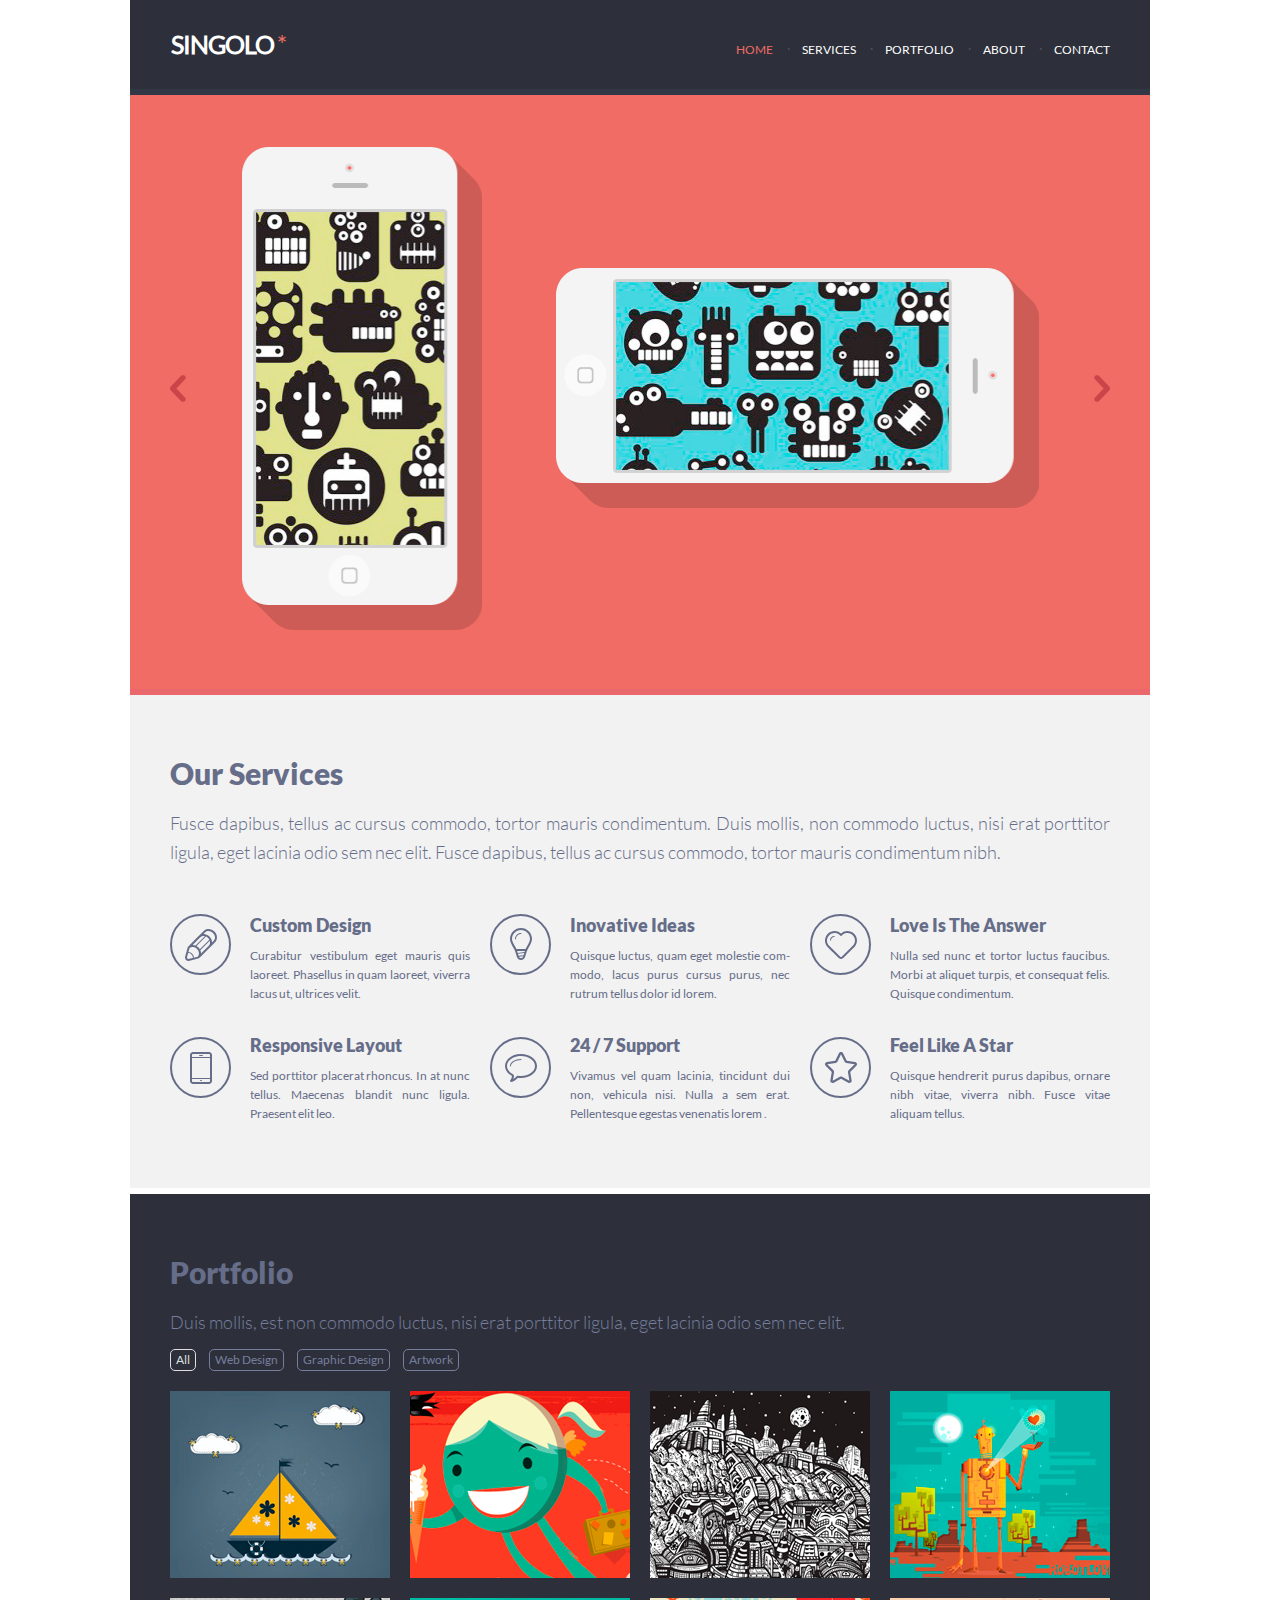
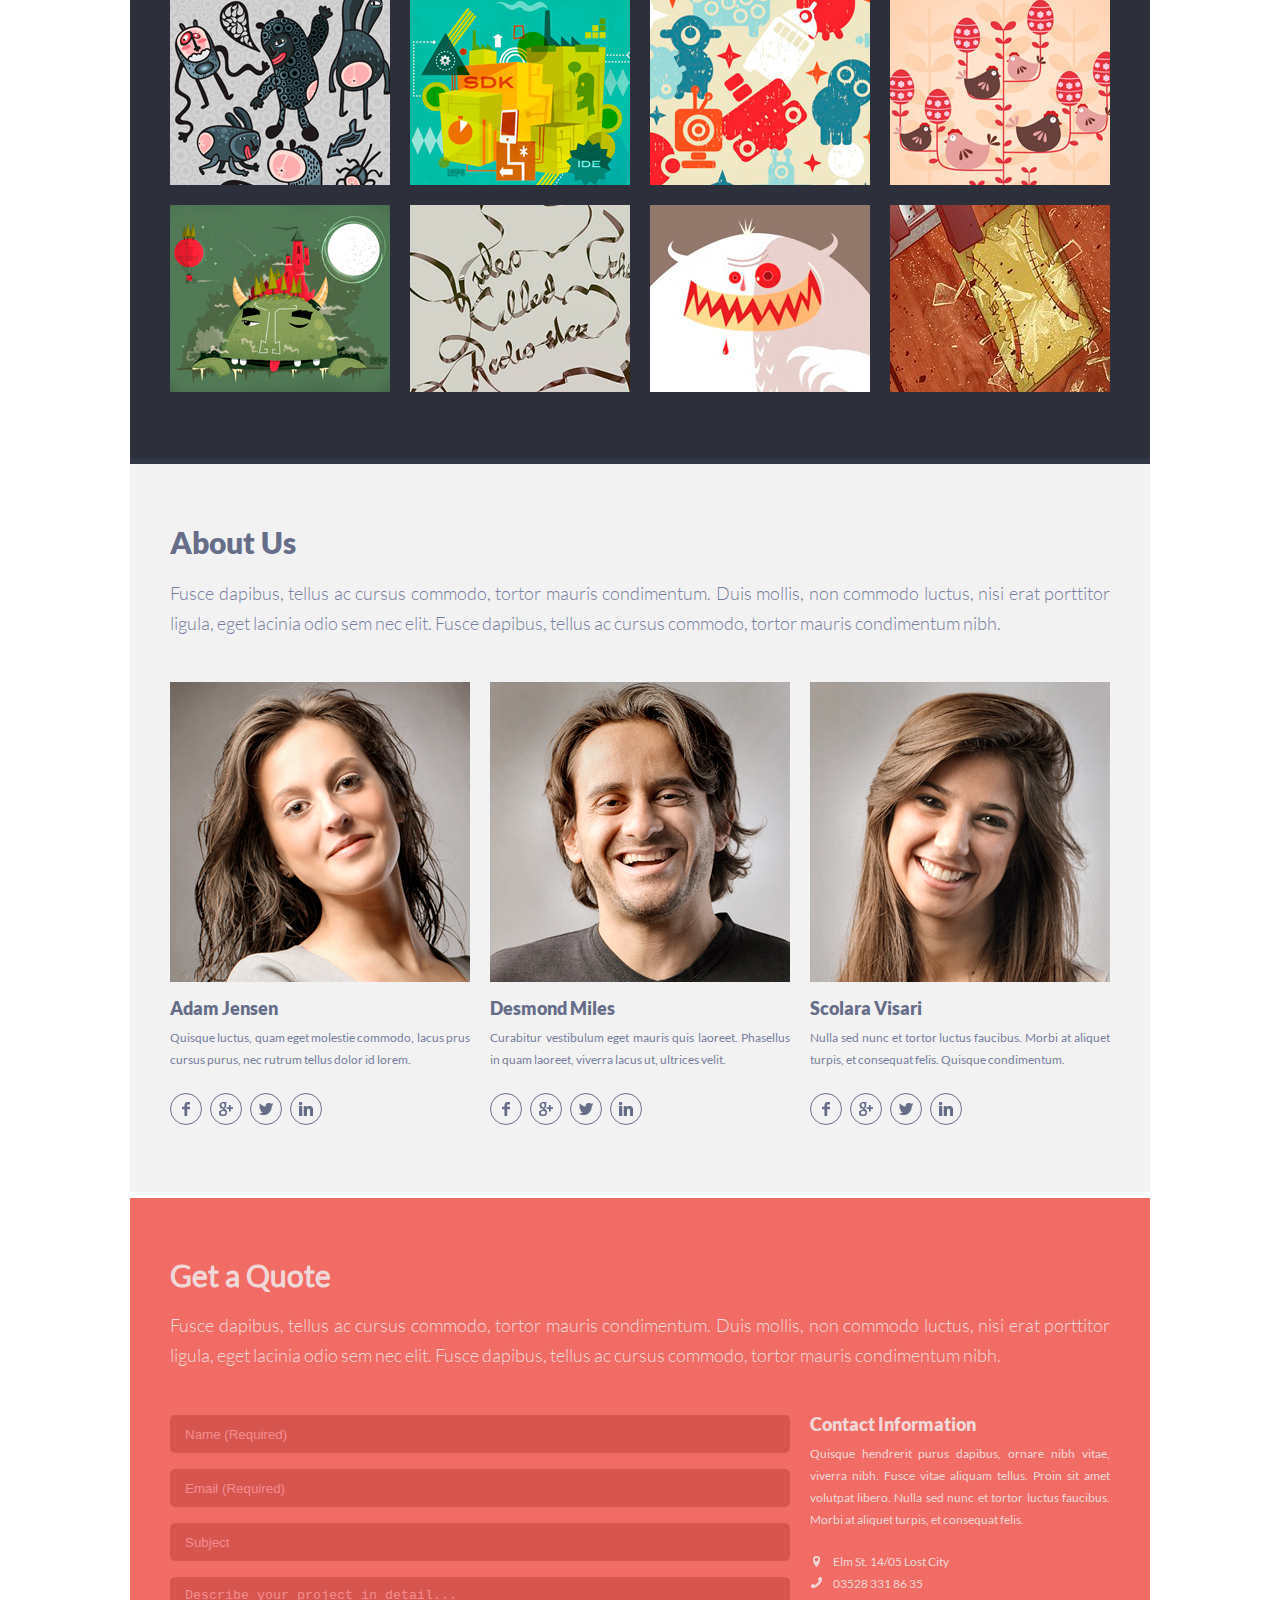
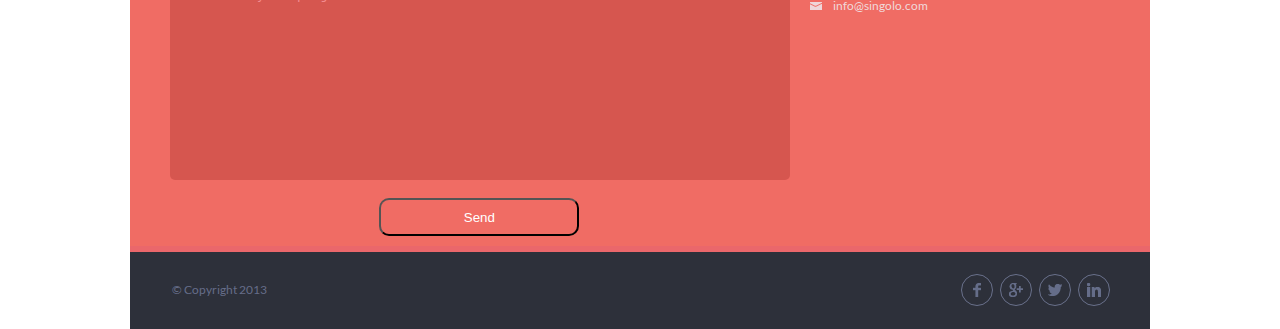
==== commit fcd51777: "feat: responsive 375px" ====
--- a/index.html
+++ b/index.html
@@ -9,15 +9,40 @@
     <title>Singolo</title>
 </head>
 <body>
-    <main id="home">
+    <main>
         <header>
+            <div class="responsive-menu-visible" id="resp-menu-visible">
+                <span></span>
+                <span></span>
+                <span></span>
+            </div>
+            <div class="hidden-menu-absolute" id="menu-absolute">
+                <div class="responsive-menu-hidden" id="resp-menu-hidden">
+                <span></span>
+                <span></span>
+                <span></span>
+                </div>
+                <section class="logo-hidden">
+                <h1>Singolo</h1>
+                <span>*</span>
+                </section>
+                <nav>
+                    <ul id="menu-header-hidden">
+                        <li><a href="#slider" class="active">home</a></li>
+                        <li><a href="#services">services</a></li>
+                        <li><a href="#portfolio">portfolio</a></li>
+                        <li><a href="#about">about</a></li>
+                        <li><a href="#contact">contact</a></li>
+                    </ul>
+                </nav>
+            </div>
             <section class="logo">
                 <h1>Singolo</h1>
                 <span>*</span>
             </section>
             <nav>
                 <ul id="menu-header">
-                    <li><a href="#home" class="active">home</a></li>
+                    <li><a href="#slider" class="active">home</a></li>
                     <li><a href="#services">services</a></li>
                     <li><a href="#portfolio">portfolio</a></li>
                     <li><a href="#about">about</a></li>
@@ -25,8 +50,9 @@
                 </ul>
             </nav>
         </header>
+        <div>
         <section class="slider" id="slider">
-            <div class="phones">
+            <section class="phones">
                     <div class="chev-1" id="chev-click1"></div>
                     <div class="blue-phones" id="blue-phones">
                         <img src='assets/blue-phone.jpg' alt="blue-phone">
@@ -34,12 +60,12 @@
                     <div class="phone-vert" id="iphone-vertical"></div>
                     <div class="phone-horiz" id="iphone-horizontal"></div>
                     <div class="chev-2" id="chev-click2"></div>
-            </div>
+            </section>
         </section>
-        <section class="our-services">
+        <section class="our-services"  id="services">
             <div class="services">
                 <div class="description">
-                    <h2 id="services">Our Services</h2>
+                    <h2>Our Services</h2>
                     <p>Fusce dapibus, tellus ac cursus commodo, tortor 
                         mauris condimentum. Duis mollis, non commodo luctus, 
                         nisi erat porttitor ligula, eget lacinia odio sem nec elit. 
@@ -85,8 +111,8 @@
                 </div>
             </div>
         </section>
-        <section class="portfolio">
-                <h2 id="portfolio">Portfolio</h2>
+        <section class="portfolio"  id="portfolio">
+                <h2>Portfolio</h2>
                 <p>Duis mollis, est non commodo luctus, nisi erat 
                     porttitor ligula, eget lacinia odio sem nec elit.</p>
                         <ul id="menu-portfolio">
@@ -110,8 +136,8 @@
                         <div></div>
                     </div>
             </section>
-            <section class="about-us">
-                    <h2 id="about">About Us</h2>
+            <section class="about-us"  id="about">
+                    <h2>About Us</h2>
                     <p>Fusce dapibus, tellus ac cursus commodo, tortor mauris condimentum.
                         Duis mollis, non commodo luctus, nisi erat porttitor ligula, eget
                         lacinia odio sem nec elit. Fusce dapibus, tellus ac cursus commodo,
@@ -156,19 +182,19 @@
                             </div>
                     </div>
                 </section>
-                <section class="get-a-quote">
+                <section class="get-a-quote"  id="contact">
                         <h2>Get a Quote</h2>
                         <p class="get-a-quote-p">Fusce dapibus, tellus ac cursus commodo, tortor mauris condimentum. 
                             Duis mollis, non commodo luctus, nisi erat porttitor ligula, eget 
                             lacinia odio sem nec elit. Fusce dapibus, tellus ac cursus commodo, 
                             tortor mauris condimentum nibh.</p>
                             <div class="form-and-info">
-                               <div class="form">
+                               <form class="form" id="form">
                                   <input type="text" placeholder="Name (Required)" size="40" required><br>
                                   <input type="email" placeholder="Email (Required)" required><br>
                                   <input type="text" id="subject" placeholder="Subject"><br>
                                   <textarea name="comment" cols="40" rows="15" id="description" placeholder="Describe your project in detail..."></textarea><br>
-                                  <button class="submit" id="btn">Send</button>
+                                  <button type="submit" class="submit">Send</button>
                                   <div id="message-block" class="hidden">
                                       <div id="message">
                                           <p>Письмо отправлено!</p>
@@ -177,11 +203,11 @@
                                           <button id="close-btn">OK</button>
                                       </div>
                                   </div>
-                               </div>
+                               </form>
                                <div class="info">
-                                   <h3 id="contact">Contact Information</h3>
+                                   <h3>Contact Information</h3>
                                    <p>
-                                        Quisque hendrerit purus dapibus, ornare nibh vitae, viver- ra 
+                                        Quisque hendrerit purus dapibus, ornare nibh vitae, viverra 
                                         nibh. Fusce vitae aliquam tellus. Proin sit amet volutpat libero. 
                                         Nulla sed nunc et tortor luctus faucibus. Morbi at aliquet turpis, 
                                         et consequat felis. 
--- a/style.css
+++ b/style.css
@@ -19,6 +19,9 @@
     src: url(assets/Lato-Light.ttf);
     font-weight: lighter;
    }
+html{
+    scroll-behavior: smooth;
+}
 main{
     max-width: 1020px;
     margin: 0px auto;
@@ -29,11 +32,21 @@
 
 header{
     display: grid;
-    grid-template-columns: 140px auto;
+    grid-template-columns: 180px auto;
     padding: 29px 40px 30px 41px;
     background-color: #2d303a;
     color: white;
-    border-bottom: 6px solid #323746;;
+    border-bottom: 6px solid #323746;
+    width: 939px;
+    position: fixed;
+    z-index: 900;
+}
+header.small{
+    padding: 5px 40px 10px 41px;
+    border: none;
+}
+.responsive-menu{
+    display: none;
 }
 header ul{
     text-transform: uppercase;
@@ -90,8 +103,11 @@
 
 .slider{
     background-color: #f06c64;
-    padding: 53px 40px 61px 40px;
+    padding: 148px 40px 61px 40px;
     border-bottom: 6px solid #ea676b;
+}
+.slider.blue{
+    border-bottom: 6px solid #648BF0; 
 }
 .phones{
     display: flex;
@@ -103,13 +119,13 @@
 }
 .chev-1{
     justify-self: start;
-    background: url('assets/chev-1.png');
+    background: url('assets/chev-1.png') no-repeat;
     width: 16px;
     height: 27px;
 }
 .chev-1:hover{
     cursor: pointer;
-    background: url('assets/chev-1-hover.png');
+    background: url('assets/chev-1-hover.png') no-repeat;
 }
 .chev-2{
     justify-self: end;
@@ -148,9 +164,17 @@
 }
 .blue-phones{
     position: absolute;
-    display: none;
-    left: 72px;
-    background: url('assets/blue-phone.jpg') no-repeat;
+    opacity: 0;
+    left: 52px;
+    max-width: 842px;
+    z-index: -1;
+}
+.opasity{
+    
+}
+.blue-phones img{
+    width: 100%;
+    height: auto;
 }
 
 /*****************************SERVICES***********************/
@@ -307,6 +331,9 @@
 .portfolio-img-all div{
     height: 187px;
 }
+.portfolio-img-all div:hover{
+    cursor: pointer;
+}
 .portfolio-img-all :nth-child(1){
     background: url('assets/portfolio-img-1.png') no-repeat;
 }
@@ -350,7 +377,8 @@
     border: 5px solid #F06C64;
     height: 177px !important;
     width: 210px;
-    background-position: -5px !important;
+    background-position: -14px -15px !important;
+    background-size: 115% !important;
 }
 /****************ABOUT US********************/
 
@@ -617,12 +645,13 @@
 @media screen and (max-width: 768px) {
 header{
     padding: 26px 40px 33px 41px;
+    width: 687px;
 }
 header li:before {
     color: white;
 }
 .slider{
-    padding: 40px 27px 21px 30px;
+    padding: 135px 27px 21px 30px;
 }
 .phones{
     height: 385px;
@@ -659,17 +688,11 @@
     margin-left: 30px;
 }
 .blue-phones{
-    position: absolute;
-    display: none;
-    left: 72px;
-    background: url('assets/blue-phone.jpg') no-repeat;
-}
-.blue-phones {
     left: 38px;
-    top: -2px;
+    top: -5px;
     width: 637px;
-    height: 210px;
-    background: url(assets/blue-phone.jpg) no-repeat;
+    height: 394px;
+    background-color: #648BF0;
 }
 .blue-phones img{
     width: 100%;
@@ -789,7 +812,8 @@
     border: 5px solid #F06C64;
     height: 176px !important;
     width: 208px;
-    background-position: -5px -5px !important;
+    background-position: -14px -15px !important;
+    background-size: 115% !important;
 }
 
 /****************ABOUT US***************/
@@ -894,3 +918,399 @@
     text-align: center;
 }
 }
+/*******************************RESPONSIVE-375px**************************/
+
+/******************HEADER****************/
+
+@media screen and (max-width: 375px) {
+header{
+    padding: 26px 20px 21px 20px;
+    display: flex;
+    border: none;
+}
+header.small{
+    padding: 26px 20px 21px 20px;
+    border: none;
+}
+.logo{
+    margin-left: 103px;
+    margin-top: -7px;
+}
+.logo-hidden{
+    display: block !important;
+    margin-top: 24px;
+    margin-left: 70px;
+}
+.logo-hidden span{
+    color: #f06c64;
+}
+.responsive-menu-visible{
+    display: block;
+    width: 25px;
+    height: 20px;
+}
+.responsive-menu-hidden{
+    display: flex;
+    position: absolute;
+    left: 22px;
+    top: 22px;
+    width: 20px;
+    height: 25px;
+}
+.responsive-menu-hidden span{
+    border: 1px solid white;
+    height: 25px;
+    background-color: white;
+}
+.responsive-menu-hidden :nth-child(2){
+    margin: 0px 7px;  
+  }
+.hidden-menu-absolute{
+    display: none;
+    width: 278px;
+    background: #2D303A;
+    position: absolute;
+    height: 100vh;
+    left: 0px;
+    top: 0px;
+    z-index: 999;
+    box-shadow: 0px -40px 20px rgba(0, 0, 0, 0.4);
+}
+.responsive-menu-visible span{
+    border: 1px solid white;
+    height: 0px;
+    display: block;
+    background-color: white;
+}
+.responsive-menu-visible :nth-child(2){
+  margin: 7px 0px;  
+}
+.hidden-menu-absolute ul{
+    list-style-type: none;
+    display: block !important;
+    margin-top: 130px;
+    float: left;
+    margin-left: 70px;
+}
+.hidden-menu-absolute ul li{
+    display: block;
+    font-size: 24px;
+}
+.hidden-menu-absolute ul li:before{
+    display: none;
+}
+h1{
+    font-size: 20px;
+
+}
+header ul{
+    display: none;
+}
+
+/*************SLIDER*************/
+
+.slider{
+    padding: 104px 10px 0px 10px;
+    border-bottom: 2px solid #ea676b;
+}
+.slider.blue{
+    border-bottom: 2px solid #648BF0; 
+}
+.phones{
+    height: 200px;
+    padding-top: 10px;
+}
+.phone-vert{
+    width: 187px;
+    height: 201px;
+    margin-left: 15px;
+    background-size: 200% !important;
+    background: url(assets/phone-vertical-responsive.png) no-repeat;
+}
+.phone-horiz{
+    width: 381px;
+    height: 98px;
+    margin-left: 26px;
+    margin-top: -10px;
+    background-size: 99% !important;
+    background: url(assets/phone-horizontal-responsive.png) no-repeat;
+} 
+.phone-vert-off{
+    width: 187px;
+    height: 201px;
+    margin-left: 15px;
+    background-size: 200% !important;
+    background: url('assets/phone-vertical-responsive.png') -88px 0px no-repeat;
+}
+.phone-horiz-off{
+    width: 381px;
+    height: 98px;
+    margin-left: 26px;
+    margin-top: -10px;
+    background-size: 99% !important;
+    background: url('assets/phone-horizontal-responsive.png') 0px -98px no-repeat;
+}
+.chev-1 {
+    justify-self: start;
+    width: 33px;
+    height: 49px;
+}
+.chev-2{
+    margin-left: 15px;
+    height: 50px;
+    width: 33px;
+}
+.blue-phones {
+    left: 24px;
+    top: 9px;
+    width: 310px;
+    height: 200px;
+    background-color: #648BF0;
+    border: none;
+}
+
+/******************SERVICES****************/
+
+.our-services{
+    padding: 25px 40px 65px 32px;
+    border-bottom: 0px solid white;
+    height: 942px;
+}
+.services{
+    grid-template-columns: repeat(5, 60px);
+    grid-template-rows: repeat(7, max-content);
+}
+.description{
+    grid-column: 1/6;
+    grid-row: 1/2;
+}
+.description p{
+    padding-right: 0px;
+    line-height: 30px;
+    text-align: left;
+}
+.points p {
+    padding-right: 0px;
+    line-height: 21px;
+    margin-top: 9px;
+    text-align: left;
+}
+.services div:nth-child(2){
+    grid-column: 1/2;
+    grid-row: 2/3;
+    margin-top: 9px;
+}
+.services div:nth-child(3){
+    grid-column: 2/6;
+    grid-row: 2/3;
+    margin-top: 6px;
+    margin-left: 20px;
+}
+.services div:nth-child(4){
+    grid-column: 1/2;
+    grid-row: 3/4;
+    margin-top: 28px;
+    margin-left: 0px;
+}
+.services div:nth-child(5){
+    grid-column: 2/6;
+    grid-row: 3/4;
+    margin-top: 26px;
+    margin-left: 19px;
+}
+.services div:nth-child(6){
+    grid-column: 1/2;
+    grid-row: 4/5;
+    margin-top: 28px;
+}
+.services div:nth-child(7){
+    grid-column: 2/6;
+    grid-row: 4/5;
+    margin-top: 25px;
+    margin-left: 20px;
+}
+.services div:nth-child(8){
+    grid-column: 1/2;
+    grid-row: 5/6;
+    margin-top: 29px;
+    margin-left: 0px;
+}
+.services div:nth-child(9){
+    grid-column: 2/6;
+    grid-row: 5/6;
+    margin-top: 25px;
+    margin-left: 19px;
+
+}
+.services div:nth-child(10){
+    grid-column: 1/2;
+    grid-row: 6/7;
+    margin-top: 29px;
+}
+.services div:nth-child(11){
+    grid-column: 2/6;
+    grid-row: 6/7;
+    margin-top: 25px;
+    margin-left: 21px;
+}
+.services div:nth-child(12){
+    grid-column: 1/2;
+    grid-row: 7/8;
+    margin-top: 29px;
+    margin-left: 0px;
+}
+.services div:nth-child(13){
+    grid-column: 2/6;
+    grid-row: 7/8;
+    margin-top: 24px;
+    margin-left: 19px;
+}
+
+/*************PORTFOLIO***************/
+
+.portfolio {
+    padding: 41px 31px 41px 31px;
+    border-bottom: 0px solid #323746;
+}
+.portfolio p{
+    margin-bottom: 17px;
+}
+.portfolio h2{
+    margin-bottom: 20px;
+}
+.portfolio-img-all{
+    display: grid;
+    grid-template-columns: repeat(2, 1fr);
+    grid-gap: 14px;
+    margin-top: 25px;
+}
+.portfolio-img-all div{
+    height: 128px;
+    width: 150px;
+    background-size: 100% !important;
+}
+.portfolio-img-all :nth-child(n+9){
+    display: none;
+}
+.border-img{
+    border: 5px solid #F06C64;
+    height: 176px !important;
+    width: 208px;
+    background-position: -5px -5px !important;
+}
+.border-img{
+    border: 5px solid #F06C64;
+    height: 118px !important;
+    width: 140px !important;
+    background-position: 0px -1px !important;
+}
+
+/****************ABOUT US***************/
+
+.about-us{
+    padding: 33px 30px 42px 30px;
+    border-bottom: 0px solid white;
+}
+.portfolio-photos{
+    grid-template-columns: repeat(1, 1fr);
+    grid-gap: 20px;
+    margin-top: 44px;
+}
+.about-us p{
+    text-align: left;
+    max-width: 300px
+}
+.portfolio-photos{
+    grid-gap: 31px;
+    margin-top: 24px;
+}
+.portfolio-photo img{
+    width: 100%;
+    height: auto;
+}
+.portfolio-photo h3{
+    margin-top: 15px;
+}
+.portfolio-photo p{
+    margin-top: -7px;
+}
+.portfolio-photo ul{
+    margin-top: 11px;
+}
+
+/**************GET-A-QUOTE***************/
+
+.get-a-quote{
+    padding: 53px 8px 33px 31px;
+}
+.get-a-quote h2{
+    margin-left: 0px;
+    margin-bottom: 26px;
+}
+.get-a-quote-p{
+    margin-left: 1px;
+    text-align: left;
+    max-width: 300px;
+    margin-bottom: 24px;
+}
+.form-and-info {
+    grid-template-columns: repeat(1, 1fr);
+}
+input{
+    margin-bottom: 12px;
+    padding-left: 6px;
+}
+textarea{
+    padding-left: 7px;
+    font-size: 12px;
+}
+.submit{
+    width: 314px;
+    height: 49px;
+    margin: 14px 0px 35px 0px;
+}
+.info{
+    padding-left: 0px;
+}
+.info h3{
+    font-size: 18px;
+    line-height: 5px;
+    color: #f0d8d9;
+    margin-bottom: 8px;
+    margin-top: 6px;
+}
+.info p{
+    font-size: 12px;
+    line-height: 22px;
+    color: #f0d8d9;
+    margin-bottom: 10px;
+    text-align: justify;
+    max-width: 315px;
+}
+.info ul li {
+    line-height: 25px;
+}
+#close-btn {
+    border: 1px solid white;
+    border-radius: 5px;
+}
+#message{
+    left: 25%;
+}
+
+/***********************FOOTER***********************/
+
+footer{
+    padding: 22px 35px 20px 27px;
+}
+
+}
+
+/*************************************OTHER**************************************/
+
+.logo-hidden{
+    display: none;
+}
+.hidden-menu-absolute ul{
+    display: none;
+}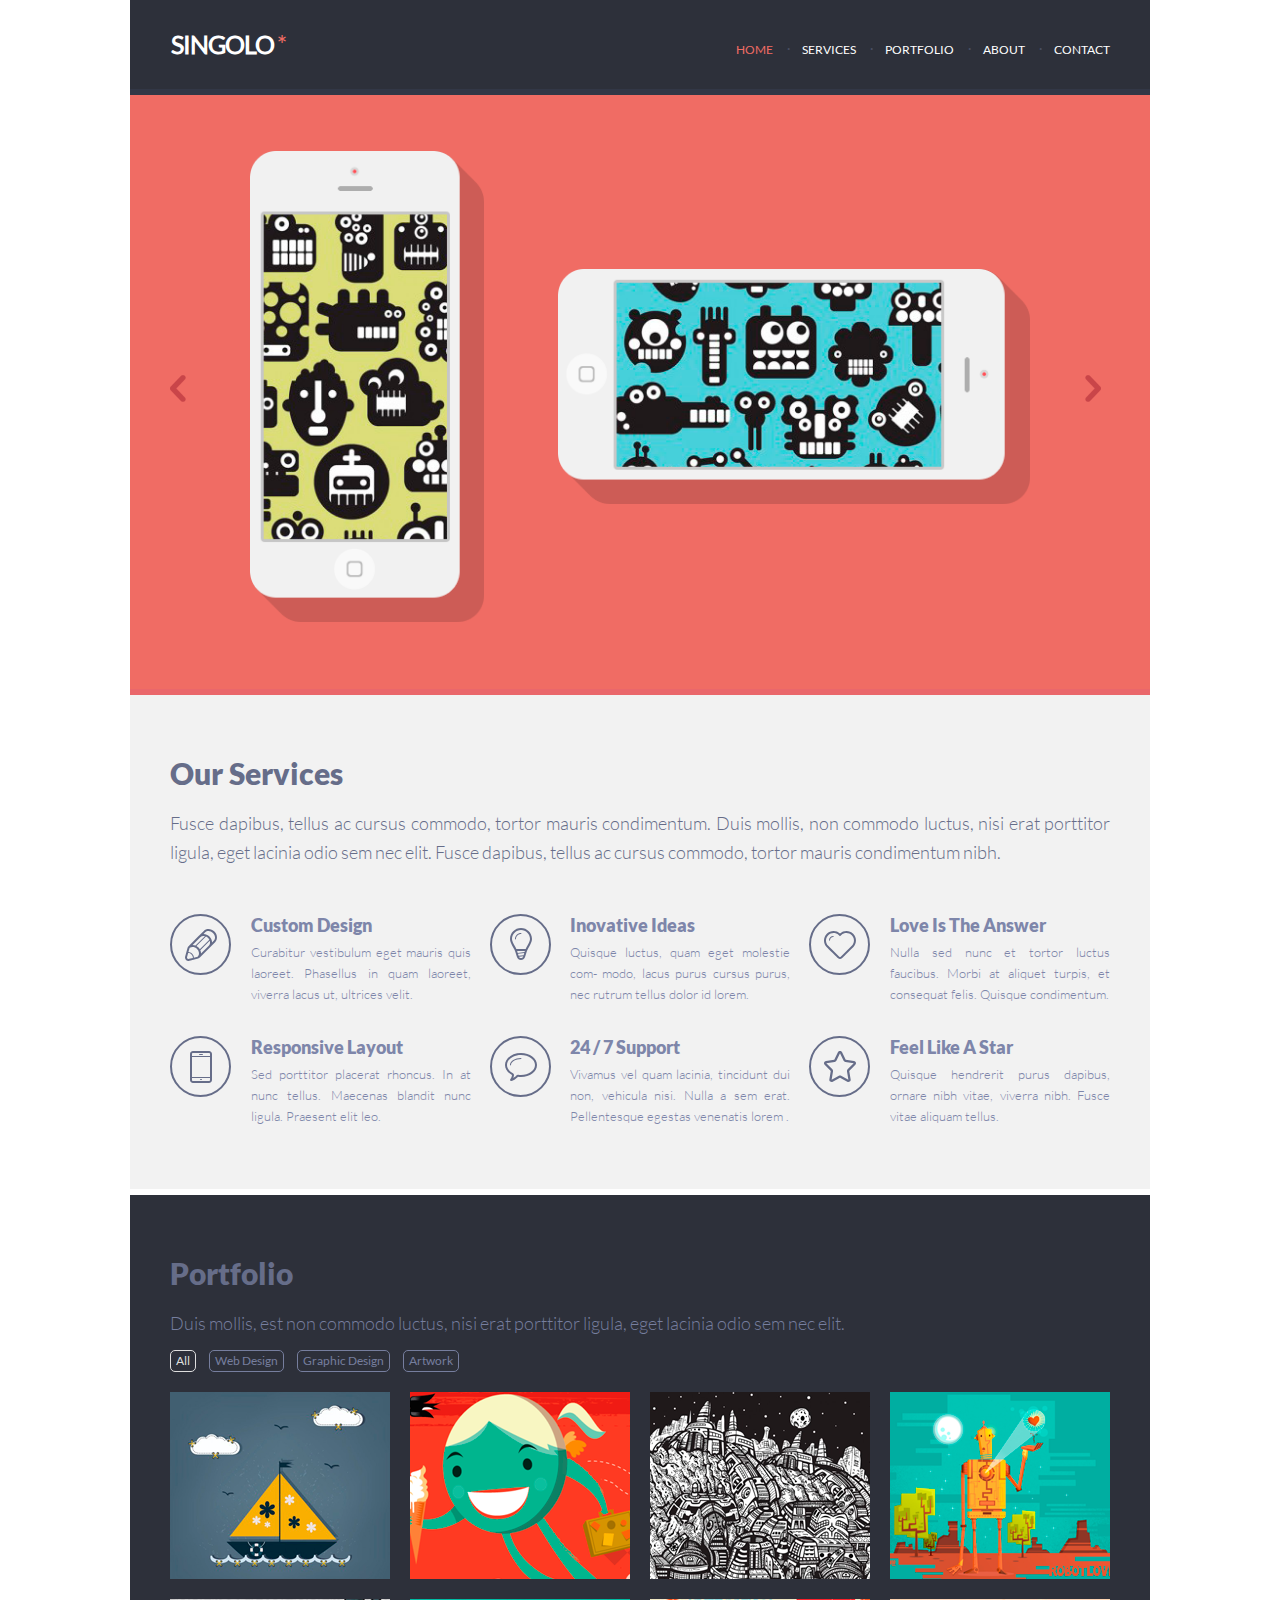
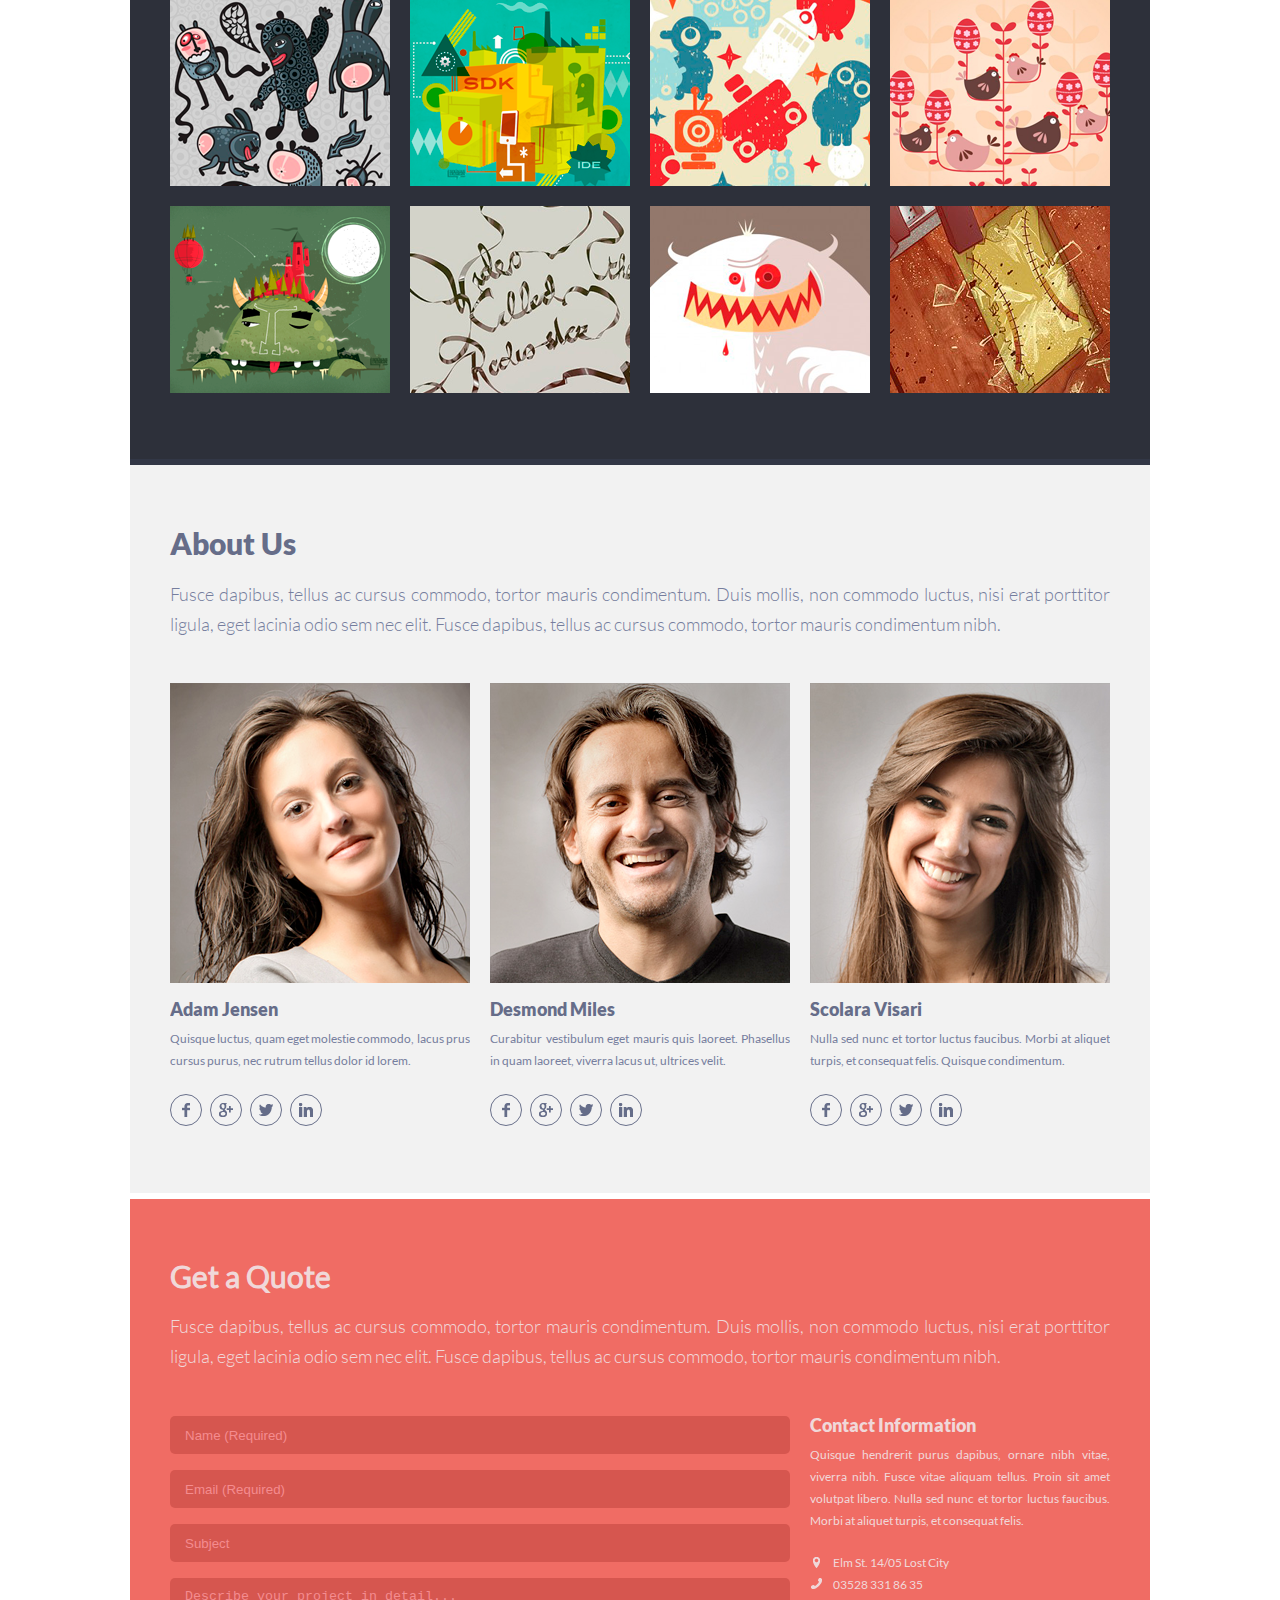
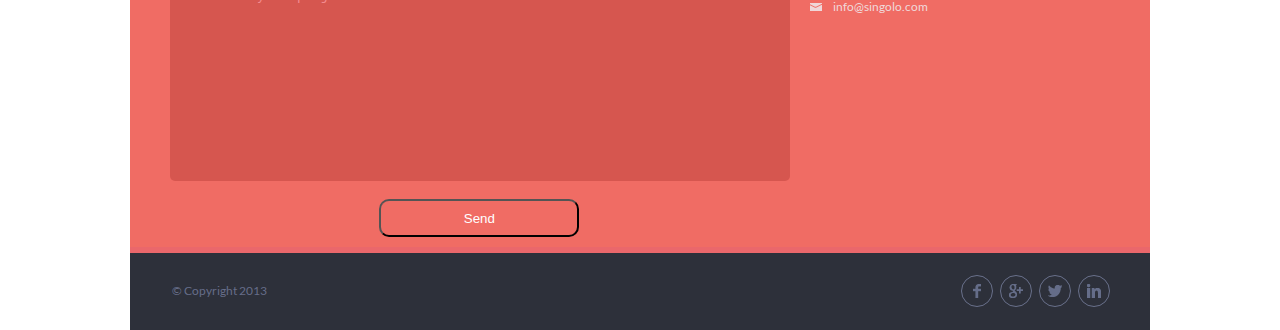
==== commit c2bb8fa6: "fix: bags in responsive" ====
--- a/index.html
+++ b/index.html
@@ -54,24 +54,28 @@
         <section class="slider" id="slider">
             <section class="phones">
                     <div class="chev-1" id="chev-click1"></div>
-                    <div class="blue-phones" id="blue-phones">
+                    <!-- <div class="blue-phones" id="blue-phones">
                         <img src='assets/blue-phone.jpg' alt="blue-phone">
+                    </div> -->
+                    <div class="block-phones" id="block-phones">
+                                <div class="phone-vert" id="iphone-vertical">
+                                    <img src='assets/iPhone-Vertical.png' alt="vert-phone">
+                                </div>
+                                <div class="phone-horiz" id="iphone-horizontal">
+                                    <img src='assets/iPhone-Horizontal.png' alt="horiz-phone">
+                                </div>
                     </div>
-                    <div class="phone-vert" id="iphone-vertical"></div>
-                    <div class="phone-horiz" id="iphone-horizontal"></div>
                     <div class="chev-2" id="chev-click2"></div>
             </section>
         </section>
         <section class="our-services"  id="services">
-            <div class="services">
-                <div class="description">
-                    <h2>Our Services</h2>
+            <h2>Our Services</h2>
                     <p>Fusce dapibus, tellus ac cursus commodo, tortor 
                         mauris condimentum. Duis mollis, non commodo luctus, 
                         nisi erat porttitor ligula, eget lacinia odio sem nec elit. 
                         Fusce dapibus, tellus ac cursus commodo, tortor mauris 
                         condimentum nibh.</p>
-                </div>
+            <div class="services">
                 <div class="img-services"><img src="assets/pen.svg" alt="pen"></div> 
                 <div class="points">
                     <h3>Custom Design</h3>
--- a/style.css
+++ b/style.css
@@ -37,8 +37,8 @@
     background-color: #2d303a;
     color: white;
     border-bottom: 6px solid #323746;
-    width: 939px;
-    position: fixed;
+    position: sticky;
+    top: 0;
     z-index: 900;
 }
 header.small{
@@ -103,7 +103,7 @@
 
 .slider{
     background-color: #f06c64;
-    padding: 148px 40px 61px 40px;
+    padding: 53px 40px 61px 40px;
     border-bottom: 6px solid #ea676b;
 }
 .slider.blue{
@@ -120,7 +120,7 @@
 .chev-1{
     justify-self: start;
     background: url('assets/chev-1.png') no-repeat;
-    width: 16px;
+    width: 30px;
     height: 27px;
 }
 .chev-1:hover{
@@ -130,19 +130,17 @@
 .chev-2{
     justify-self: end;
     background: url('assets/chev-2.png') no-repeat;
-    width: 16px;
+    width: 30px;
     height: 27px;
-    margin-left: 55px;
+    /* margin-left: 55px; */
 }
 .chev-2:hover{
     cursor: pointer;
     background: url('assets/chev-2-hover.png') no-repeat;
 }
 .phone-vert{
-    width: 240px;
-    height: 483px;
-    margin-left: 56px;
-    background: url('assets/iPhone-Vertical-sprite.png') no-repeat;
+    /* margin-left: 56px; */
+    /* background: url('assets/iPhone-Vertical-sprite.png') no-repeat; */
 }
 .phone-vert-off{
     width: 240px;
@@ -150,63 +148,75 @@
     margin-left: 56px;
     background: url('assets/iPhone-Vertical-sprite.png') -240px;
 }
+.block-phones{
+    display: flex;
+    width: 100%;
+    padding: 0px 55px;
+}
+.block-phones img{
+    width: 100%;
+    height: auto;
+}
+/* .blue{
+    transition: 2s;
+    
+} */
 .phone-horiz{
-    width: 484px;
-    height: 240px;
     margin-left: 74px;
-    background: url('assets/iPhone-Horizontal-sprite.png') no-repeat;
+    /* background: url('assets/iPhone-Horizontal-sprite.png') no-repeat; */
 } 
+.phone-horiz img{
+    width: 100%;
+    height: auto;
+}
+.phone-vert img{
+    width: 100%;
+    height: auto;
+}
 .phone-horiz-off{
     width: 484px;
     height: 240px;
     margin-left: 74px;
     background: url('assets/iPhone-Horizontal-sprite.png') 0px -240px;
 }
-.blue-phones{
+/* .blue-phones{
     position: absolute;
     opacity: 0;
     left: 52px;
     max-width: 842px;
     z-index: -1;
 }
-.opasity{
-    
-}
 .blue-phones img{
     width: 100%;
     height: auto;
-}
+} */
 
 /*****************************SERVICES***********************/
 
 .our-services{
     background-color: #f2f2f2;
-    padding: 60px 40px 63px 40px;
+    color: #666d89;;
+    padding: 60px 40px 50px 40px;
     border-bottom: 6px solid white;
 }
 .services{
     display: grid;
-    height: 370px;
-    color: #666d89;
-    grid-template-columns: repeat(12, 80px);
-    grid-template-rows: repeat(7, 53px);
-}
-.description{
-    grid-column: 1/13;
-    grid-row: 1/4;
-}
-h2{
+    color: #7e86aa;
+    grid-template-columns: 1fr 4fr 1fr 4fr 1fr 4fr;
+    gap: 19px;
+    grid-template-rows: repeat(2, 103px);
+}
+.our-services h2{
     font-size: 30px;
     font-family: Lato-Black;
     margin-bottom:18px;
 }
-.description p{
+.our-services p{
     font-family: Lato-Light;
     line-height: 29px;
     font-size: 18px;
     text-align: justify;
-    padding-right: 20px;
-    margin-bottom: 20px;
+    margin-bottom: 47px;
 }
 h3{
     font-size: 18px;
@@ -216,66 +226,58 @@
     overflow: hidden;
 }
 .points p{
-    font-size: 12px;
-    margin-top: 10px;
+    font-size: 13px;
+    margin-top: 6px;
     text-align: justify;
-    line-height: 19px;
-    padding-right: 20px;
- 
+    line-height: 21px;
+}
+.services div:nth-child(1){
+    grid-column: 1/2;
+    grid-row: 1/2;
 }
 .services div:nth-child(2){
+    grid-column: 2/3;
+    grid-row: 1/2;
+}
+.services div:nth-child(3){
+    grid-column: 3/4;
+    grid-row: 1/2;
+}
+.services div:nth-child(4){
+    grid-column: 4/5;
+    grid-row: 1/2;
+}
+.services div:nth-child(5){
+    grid-column: 5/6;
+    grid-row: 1/2;
+}
+.services div:nth-child(6){
+    grid-column: 6/7;
+    grid-row: 1/2;
+}
+.services div:nth-child(87){
     grid-column: 1/2;
-    grid-row: 4/6;
-}
-.services div:nth-child(3){
-    grid-column: 2/5;
-    grid-row: 4/6;
-}
-.description div:nth-child(4){
+    grid-row: 2/3;
+}
+.services div:nth-child(8){
+    grid-column: 2/3;
+    grid-row: 2/3;
+}
+.services div:nth-child(9){
+    grid-column: 3/4;
+    grid-row: 2/3;
+}
+.services div:nth-child(10){
+    grid-column: 4/5;
+    grid-row: 2/3;
+}
+.services div:nth-child(11){
     grid-column: 5/6;
-    grid-row: 4/6;
-}
-.services div:nth-child(5){
-    grid-column: 6/9;
-    grid-row: 4/6;
-}
-.services div:nth-child(6){
-    grid-column: 9/10;
-    grid-row: 4/6;
-}
-.services div:nth-child(7){
-    grid-column: 10/13;
-    grid-row: 4/6;
-}
-.services div:nth-child(8){
-    grid-column: 1/2;
-    grid-row: 6/8;
-    margin-top: 17px;
-}
-.services div:nth-child(9){
-    grid-column: 2/5;
-    grid-row: 6/8;
-    margin-top: 14px;
-}
-.services div:nth-child(10){
-    grid-column: 5/6;
-    grid-row: 6/8;
-    margin-top: 17px;
-}
-.services div:nth-child(11){
-    grid-column: 6/9;
-    grid-row: 6/8;
-    margin-top: 14px;
+    grid-row: 2/3;
 }
 .services div:nth-child(12){
-    grid-column: 9/10;
-    grid-row: 6/8;
-    margin-top: 17px;
-}
-.services div:nth-child(13){
-    grid-column: 10/13;
-    grid-row: 6/8;
-    margin-top: 14px;
+    grid-column: 6/7;
+    grid-row: 2/3;
 }
 
 /*****************************PORTFOLIO********************/
@@ -327,6 +329,10 @@
     grid-template-columns: repeat(4, 3fr);
     grid-gap: 20px;
     margin-top: 20px;
+}
+.portfolio-photo img{
+    width: 100%;
+    height: auto;
 }
 .portfolio-img-all div{
     height: 187px;
@@ -645,31 +651,19 @@
 @media screen and (max-width: 768px) {
 header{
     padding: 26px 40px 33px 41px;
-    width: 687px;
+    position: sticky;
+    top: 0;
 }
 header li:before {
     color: white;
 }
 .slider{
-    padding: 135px 27px 21px 30px;
+    padding: 40px 27px 21px 30px;
 }
 .phones{
-    height: 385px;
-}
-.phone-vert{
-    width: 188px;
-    height: 390px;
-    margin-left: 37px;
-    background-size: 200% !important;
-    background: url('assets/phone-vertical-responsive.png') no-repeat;
-}
-.phone-horiz{
-    width: 381px;
-    height: 198px;
-    margin-left: 54px;
-    background-size: 97% !important;
-    background: url('assets/phone-horizontal-responsive.png') no-repeat;
-} 
+    height: 375px;
+}
+
 .phone-vert-off{
     width: 188px;
     height: 390px;
@@ -684,113 +678,82 @@
     background-size: 97% !important;
     background: url('assets/phone-horizontal-responsive.png') 0px -200px no-repeat;
 }
-.chev-2{
-    margin-left: 30px;
-}
-.blue-phones{
-    left: 38px;
-    top: -5px;
-    width: 637px;
-    height: 394px;
-    background-color: #648BF0;
-}
-.blue-phones img{
-    width: 100%;
-    height: auto;
-}
 
 /******************SERVICES****************/
 
 .our-services{
-    padding: 39px 40px 65px 40px;
+    padding: 39px 40px 77px 40px;
     border-bottom: 0px solid white;
 }
 .services{
-    height: 570px;
-    grid-template-columns: repeat(8, 86px);
-    grid-template-rows: repeat(9);
-}
-.description{
-    grid-column: 1/9;
-    grid-row: 1/4;
-}
-.description p{
+    grid-template-columns: 1fr 3fr 1fr 3fr;
+    grid-template-rows: repeat(3);
+    column-gap: 0px;
+    row-gap: 42px;
+}
+.our-services p{
+    margin-bottom: 36px;
     padding-right: 17px;
     line-height: 30px;
+}
+.points{
+    padding-left: 5px;
 }
 .points p {
     padding-right: 42px;
     line-height: 20px;
+    margin-bottom: 0px;
+}
+.services div:nth-child(1){
+    grid-column: 1/2;
+    grid-row: 1/2;
 }
 .services div:nth-child(2){
+    grid-column: 2/3;
+    grid-row: 1/2;
+}
+.services div:nth-child(3){
+    grid-column: 3/4;
+    grid-row: 1/2;
+    margin-left: 8px;
+}
+.services div:nth-child(4){
+    grid-column: 4/5;
+    grid-row: 1/2;
+}
+.services div:nth-child(5){
     grid-column: 1/2;
-    grid-row: 4/7;
-    margin-top: 21px;
-}
-.services div:nth-child(3){
-    grid-column: 2/5;
-    grid-row: 4/7;
-    margin-top: 21px;
-    margin-left: -5px;
-}
-.services div:nth-child(4){
-    grid-column: 5/6;
-    grid-row: 4/7;
-    margin-top: 21px;
-    margin-left: 9px;
-}
-.services div:nth-child(5){
-    grid-column: 6/9;
-    grid-row: 4/7;
-    margin-top: 21px;
-    margin-left: 3px;
+    grid-row: 2/3;
 }
 .services div:nth-child(6){
+    grid-column: 2/3;
+    grid-row: 2/3;
+}
+.services div:nth-child(7){
+    grid-column: 3/4;
+    grid-row: 2/3;
+    margin-left: 8px;
+}
+.services div:nth-child(8){
+    grid-column: 4/5;
+    grid-row: 2/3;
+}
+.services div:nth-child(9){
     grid-column: 1/2;
-    grid-row: 7/9;
-    margin-top: 7px;
-}
-.services div:nth-child(7){
-    grid-column: 2/5;
-    grid-row: 7/9;
-    margin-top: 5px;
-    margin-left: -5px;
-}
-.services div:nth-child(8){
-    grid-column: 5/6;
-    grid-row: 7/9;
-    margin-top: 7px;
-    margin-left: 10px;
-}
-.services div:nth-child(9){
-    grid-column: 6/9;
-    grid-row: 7/9;
-    margin-top: 4px;
-    margin-left: 4px;
-
+    grid-row: 3/4;
 }
 .services div:nth-child(10){
-    grid-column: 1/2;
-    grid-row: 9/10;
-    margin-top: 39px;
+    grid-column: 2/3;
+    grid-row: 3/4;
 }
 .services div:nth-child(11){
-    grid-column: 2/5;
-    grid-row: 9/10;
-    margin-top: 35px;
-    margin-left: -4px;
+    grid-column: 3/4;
+    grid-row: 3/4;
+    margin-left: 8px;
 }
 .services div:nth-child(12){
-    grid-column: 5/6;
-    grid-row: 9/10;
-    margin-top: 40px;
-    margin-left: 9px;
-}
-.services div:nth-child(13){
-    grid-column: 6/19;
-    grid-row: 9/10;
-    margin-top: 36px;
-    margin-left: 3px;
+    grid-column: 4/5;
+    grid-row: 3/4;
 }
 
 /*************PORTFOLIO***************/
@@ -922,7 +885,7 @@
 
 /******************HEADER****************/
 
-@media screen and (max-width: 375px) {
+@media screen and (max-width: 652px) {
 header{
     padding: 26px 20px 21px 20px;
     display: flex;
@@ -933,8 +896,7 @@
     border: none;
 }
 .logo{
-    margin-left: 103px;
-    margin-top: -7px;
+    margin: -7px auto 0px auto;
 }
 .logo-hidden{
     display: block !important;
@@ -1006,34 +968,44 @@
 header ul{
     display: none;
 }
+}
+
+@media screen and (max-width: 580px) {
+    .phones{
+        height: 225px;
+    }
+    .slider{
+        padding: 20px 27px 5px 30px;
+    }
+}
+@media screen and (max-width: 460px) {
+    .phones{
+        height: 175px;
+    }
+    .slider{
+        padding: 10px 27px 0px 30px;
+    }
+}
+@media screen and (max-width: 375px) {
 
 /*************SLIDER*************/
 
 .slider{
-    padding: 104px 10px 0px 10px;
+    padding: 0px 10px 9px 10px;
     border-bottom: 2px solid #ea676b;
 }
 .slider.blue{
     border-bottom: 2px solid #648BF0; 
+}
+.block-phones{
+    padding: 0px 4px;
 }
 .phones{
     height: 200px;
     padding-top: 10px;
 }
-.phone-vert{
-    width: 187px;
-    height: 201px;
-    margin-left: 15px;
-    background-size: 200% !important;
-    background: url(assets/phone-vertical-responsive.png) no-repeat;
-}
 .phone-horiz{
-    width: 381px;
-    height: 98px;
     margin-left: 26px;
-    margin-top: -10px;
-    background-size: 99% !important;
-    background: url(assets/phone-horizontal-responsive.png) no-repeat;
 } 
 .phone-vert-off{
     width: 187px;
@@ -1053,39 +1025,29 @@
 .chev-1 {
     justify-self: start;
     width: 33px;
-    height: 49px;
+    height: 33px;
 }
 .chev-2{
-    margin-left: 15px;
-    height: 50px;
-    width: 33px;
-}
-.blue-phones {
-    left: 24px;
-    top: 9px;
-    width: 310px;
-    height: 200px;
-    background-color: #648BF0;
-    border: none;
+    margin-left: 10px;
+    height: 33px;
+    width: 20px;
 }
 
 /******************SERVICES****************/
 
 .our-services{
-    padding: 25px 40px 65px 32px;
+    padding: 25px 40px 0px 32px;
     border-bottom: 0px solid white;
-    height: 942px;
 }
 .services{
-    grid-template-columns: repeat(5, 60px);
-    grid-template-rows: repeat(7, max-content);
-}
-.description{
-    grid-column: 1/6;
-    grid-row: 1/2;
-}
-.description p{
+    grid-template-columns: 1fr 3fr;
+    grid-template-rows: repeat(6, max-content);
+    row-gap: 0px;
+    margin-bottom: -5px;
+}
+.our-services p{
     padding-right: 0px;
+    margin-bottom: 28px;
     line-height: 30px;
     text-align: left;
 }
@@ -1095,75 +1057,64 @@
     margin-top: 9px;
     text-align: left;
 }
+.services div:nth-child(1){
+    grid-column: 1/2;
+    grid-row: 1/2;
+}
 .services div:nth-child(2){
+    grid-column: 2/2;
+    grid-row: 1/2;
+}
+.services div:nth-child(3){
     grid-column: 1/2;
     grid-row: 2/3;
-    margin-top: 9px;
-}
-.services div:nth-child(3){
-    grid-column: 2/6;
+    margin-left: 0px;
+}
+.services div:nth-child(4){
+    grid-column: 2/2;
     grid-row: 2/3;
-    margin-top: 6px;
-    margin-left: 20px;
-}
-.services div:nth-child(4){
+    scroll-margin-top: -3px;
+}
+.services div:nth-child(5){
     grid-column: 1/2;
     grid-row: 3/4;
-    margin-top: 28px;
-    margin-left: 0px;
-}
-.services div:nth-child(5){
-    grid-column: 2/6;
+    margin-top: -4px;
+}
+.services div:nth-child(6){
+    grid-column: 2/2;
     grid-row: 3/4;
-    margin-top: 26px;
-    margin-left: 19px;
-}
-.services div:nth-child(6){
+    margin-top: -4px;
+}
+.services div:nth-child(7){
     grid-column: 1/2;
     grid-row: 4/5;
-    margin-top: 28px;
-}
-.services div:nth-child(7){
-    grid-column: 2/6;
+    margin-left: 0px;
+    margin-top: -4px;
+}
+.services div:nth-child(8){
+    grid-column: 2/2;
     grid-row: 4/5;
-    margin-top: 25px;
-    margin-left: 20px;
-}
-.services div:nth-child(8){
+    margin-top: -4px;
+}
+.services div:nth-child(9){
     grid-column: 1/2;
     grid-row: 5/6;
-    margin-top: 29px;
-    margin-left: 0px;
-}
-.services div:nth-child(9){
-    grid-column: 2/6;
+    margin-top: 0px;
+}
+.services div:nth-child(10){
+    grid-column: 2/2;
     grid-row: 5/6;
-    margin-top: 25px;
-    margin-left: 19px;
-
-}
-.services div:nth-child(10){
+}
+.services div:nth-child(11){
     grid-column: 1/2;
     grid-row: 6/7;
-    margin-top: 29px;
-}
-.services div:nth-child(11){
-    grid-column: 2/6;
+    margin-left: 0px;
+    margin-top: -4px;
+}
+.services div:nth-child(12){
+    grid-column: 2/2;
     grid-row: 6/7;
-    margin-top: 25px;
-    margin-left: 21px;
-}
-.services div:nth-child(12){
-    grid-column: 1/2;
-    grid-row: 7/8;
-    margin-top: 29px;
-    margin-left: 0px;
-}
-.services div:nth-child(13){
-    grid-column: 2/6;
-    grid-row: 7/8;
-    margin-top: 24px;
-    margin-left: 19px;
+    margin-top: -4px;
 }
 
 /*************PORTFOLIO***************/
@@ -1177,16 +1128,19 @@
 }
 .portfolio h2{
     margin-bottom: 20px;
+}
+.portfolio ul li{
+    margin-bottom: 10px;
 }
 .portfolio-img-all{
     display: grid;
     grid-template-columns: repeat(2, 1fr);
     grid-gap: 14px;
-    margin-top: 25px;
+    margin-top: 15px;
 }
 .portfolio-img-all div{
     height: 128px;
-    width: 150px;
+    width: 100%;
     background-size: 100% !important;
 }
 .portfolio-img-all :nth-child(n+9){
@@ -1265,7 +1219,7 @@
     font-size: 12px;
 }
 .submit{
-    width: 314px;
+    width: 100%;
     height: 49px;
     margin: 14px 0px 35px 0px;
 }
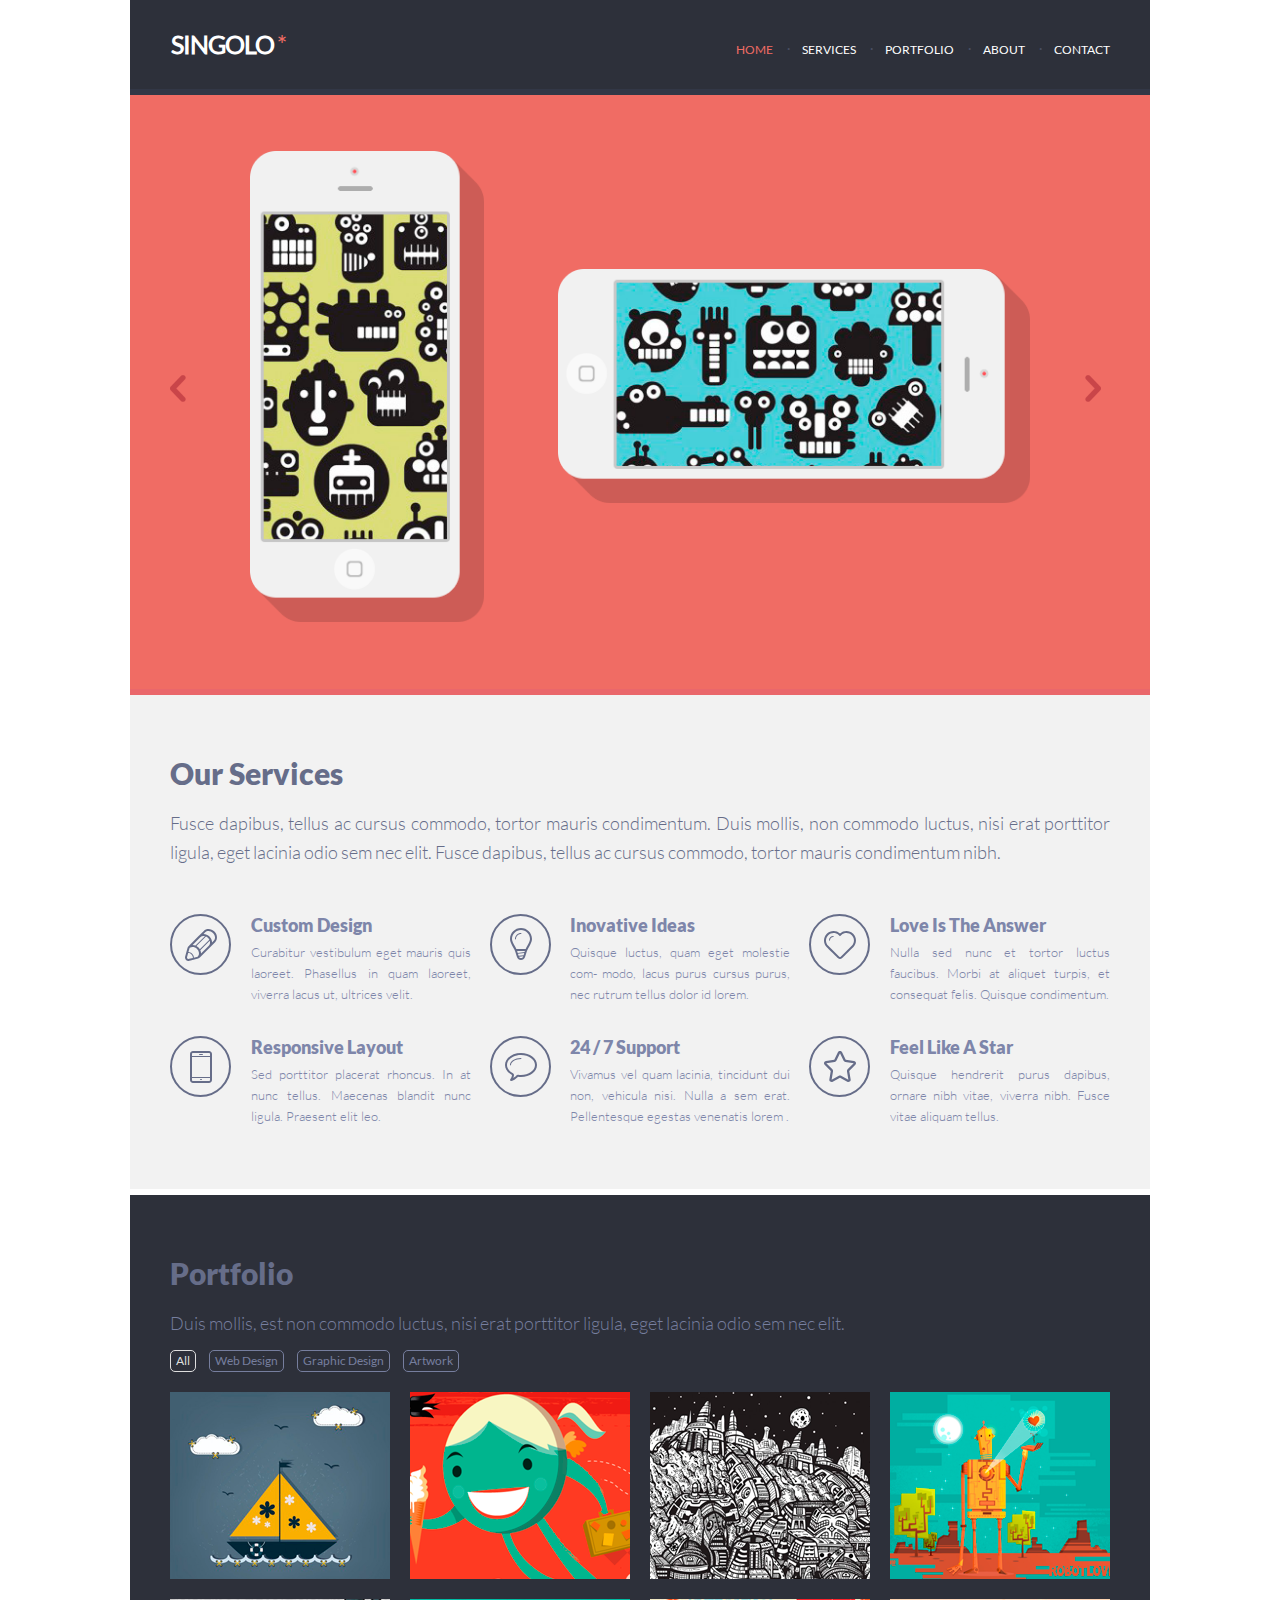
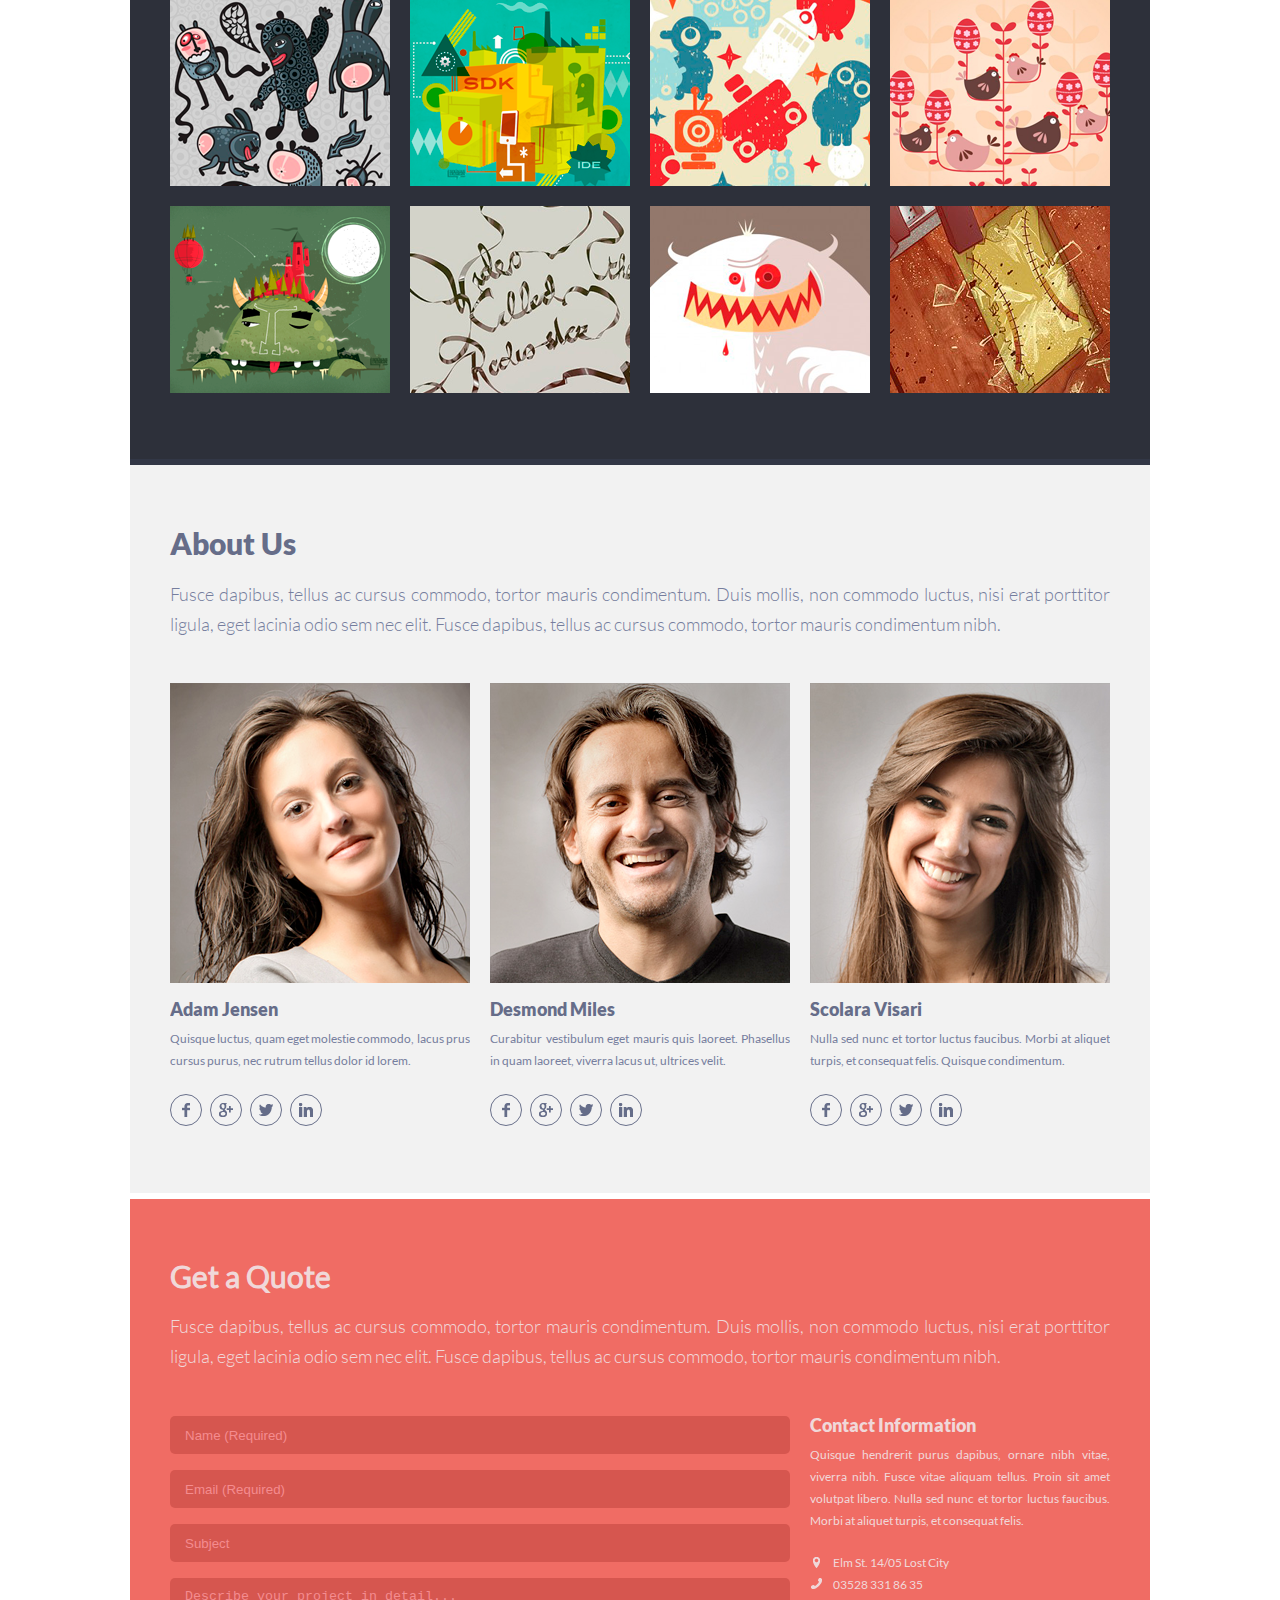
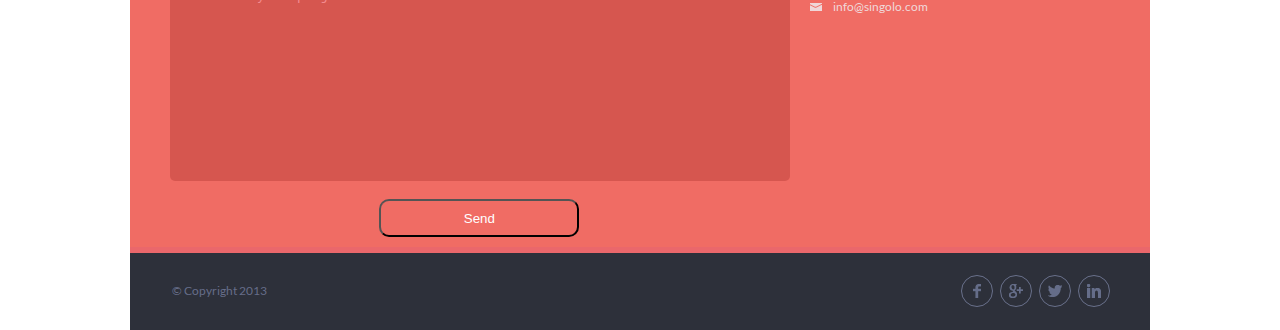
==== commit adbf6705: "fix: bags in slider" ====
--- a/index.html
+++ b/index.html
@@ -54,15 +54,12 @@
         <section class="slider" id="slider">
             <section class="phones">
                     <div class="chev-1" id="chev-click1"></div>
-                    <!-- <div class="blue-phones" id="blue-phones">
-                        <img src='assets/blue-phone.jpg' alt="blue-phone">
-                    </div> -->
                     <div class="block-phones" id="block-phones">
                                 <div class="phone-vert" id="iphone-vertical">
-                                    <img src='assets/iPhone-Vertical.png' alt="vert-phone">
+                                    <img src='assets/opacity-vert.png' alt="opacity">
                                 </div>
                                 <div class="phone-horiz" id="iphone-horizontal">
-                                    <img src='assets/iPhone-Horizontal.png' alt="horiz-phone">
+                                    <img src='assets/opacity.png' alt="opacity">
                                 </div>
                     </div>
                     <div class="chev-2" id="chev-click2"></div>
--- a/style.css
+++ b/style.css
@@ -132,21 +132,10 @@
     background: url('assets/chev-2.png') no-repeat;
     width: 30px;
     height: 27px;
-    /* margin-left: 55px; */
 }
 .chev-2:hover{
     cursor: pointer;
     background: url('assets/chev-2-hover.png') no-repeat;
-}
-.phone-vert{
-    /* margin-left: 56px; */
-    /* background: url('assets/iPhone-Vertical-sprite.png') no-repeat; */
-}
-.phone-vert-off{
-    width: 240px;
-    height: 483px;
-    margin-left: 56px;
-    background: url('assets/iPhone-Vertical-sprite.png') -240px;
 }
 .block-phones{
     display: flex;
@@ -157,14 +146,15 @@
     width: 100%;
     height: auto;
 }
-/* .blue{
-    transition: 2s;
-    
-} */
 .phone-horiz{
     margin-left: 74px;
-    /* background: url('assets/iPhone-Horizontal-sprite.png') no-repeat; */
+    background: url('assets/iPhone-Horizontal.png') no-repeat;
+    background-size: 100%;
 } 
+.phone-vert{
+    background: url('assets/iPhone-Vertical.png') no-repeat;
+    background-size: 100%;
+}
 .phone-horiz img{
     width: 100%;
     height: auto;
@@ -173,23 +163,6 @@
     width: 100%;
     height: auto;
 }
-.phone-horiz-off{
-    width: 484px;
-    height: 240px;
-    margin-left: 74px;
-    background: url('assets/iPhone-Horizontal-sprite.png') 0px -240px;
-}
-/* .blue-phones{
-    position: absolute;
-    opacity: 0;
-    left: 52px;
-    max-width: 842px;
-    z-index: -1;
-}
-.blue-phones img{
-    width: 100%;
-    height: auto;
-} */
 
 /*****************************SERVICES***********************/
 
@@ -330,10 +303,6 @@
     grid-gap: 20px;
     margin-top: 20px;
 }
-.portfolio-photo img{
-    width: 100%;
-    height: auto;
-}
 .portfolio-img-all div{
     height: 187px;
 }
@@ -382,9 +351,9 @@
 .border-img{
     border: 5px solid #F06C64;
     height: 177px !important;
-    width: 210px;
-    background-position: -14px -15px !important;
-    background-size: 115% !important;
+    width: inherit;
+    background-position: -5px -5px !important;
+    /* background-size: 115% !important; */
 }
 /****************ABOUT US********************/
 
@@ -774,9 +743,9 @@
 .border-img{
     border: 5px solid #F06C64;
     height: 176px !important;
-    width: 208px;
-    background-position: -14px -15px !important;
-    background-size: 115% !important;
+    width: inherit;
+    background-position: -5px -5px !important;
+    /* background-size: 115% !important; */
 }
 
 /****************ABOUT US***************/
@@ -1140,23 +1109,17 @@
 }
 .portfolio-img-all div{
     height: 128px;
-    width: 100%;
-    background-size: 100% !important;
+    background-size: 110% !important;
 }
 .portfolio-img-all :nth-child(n+9){
     display: none;
 }
-.border-img{
-    border: 5px solid #F06C64;
-    height: 176px !important;
-    width: 208px;
-    background-position: -5px -5px !important;
-}
+
 .border-img{
     border: 5px solid #F06C64;
     height: 118px !important;
-    width: 140px !important;
-    background-position: 0px -1px !important;
+    width: inherit;
+    background-position: -5px -5px !important;
 }
 
 /****************ABOUT US***************/
